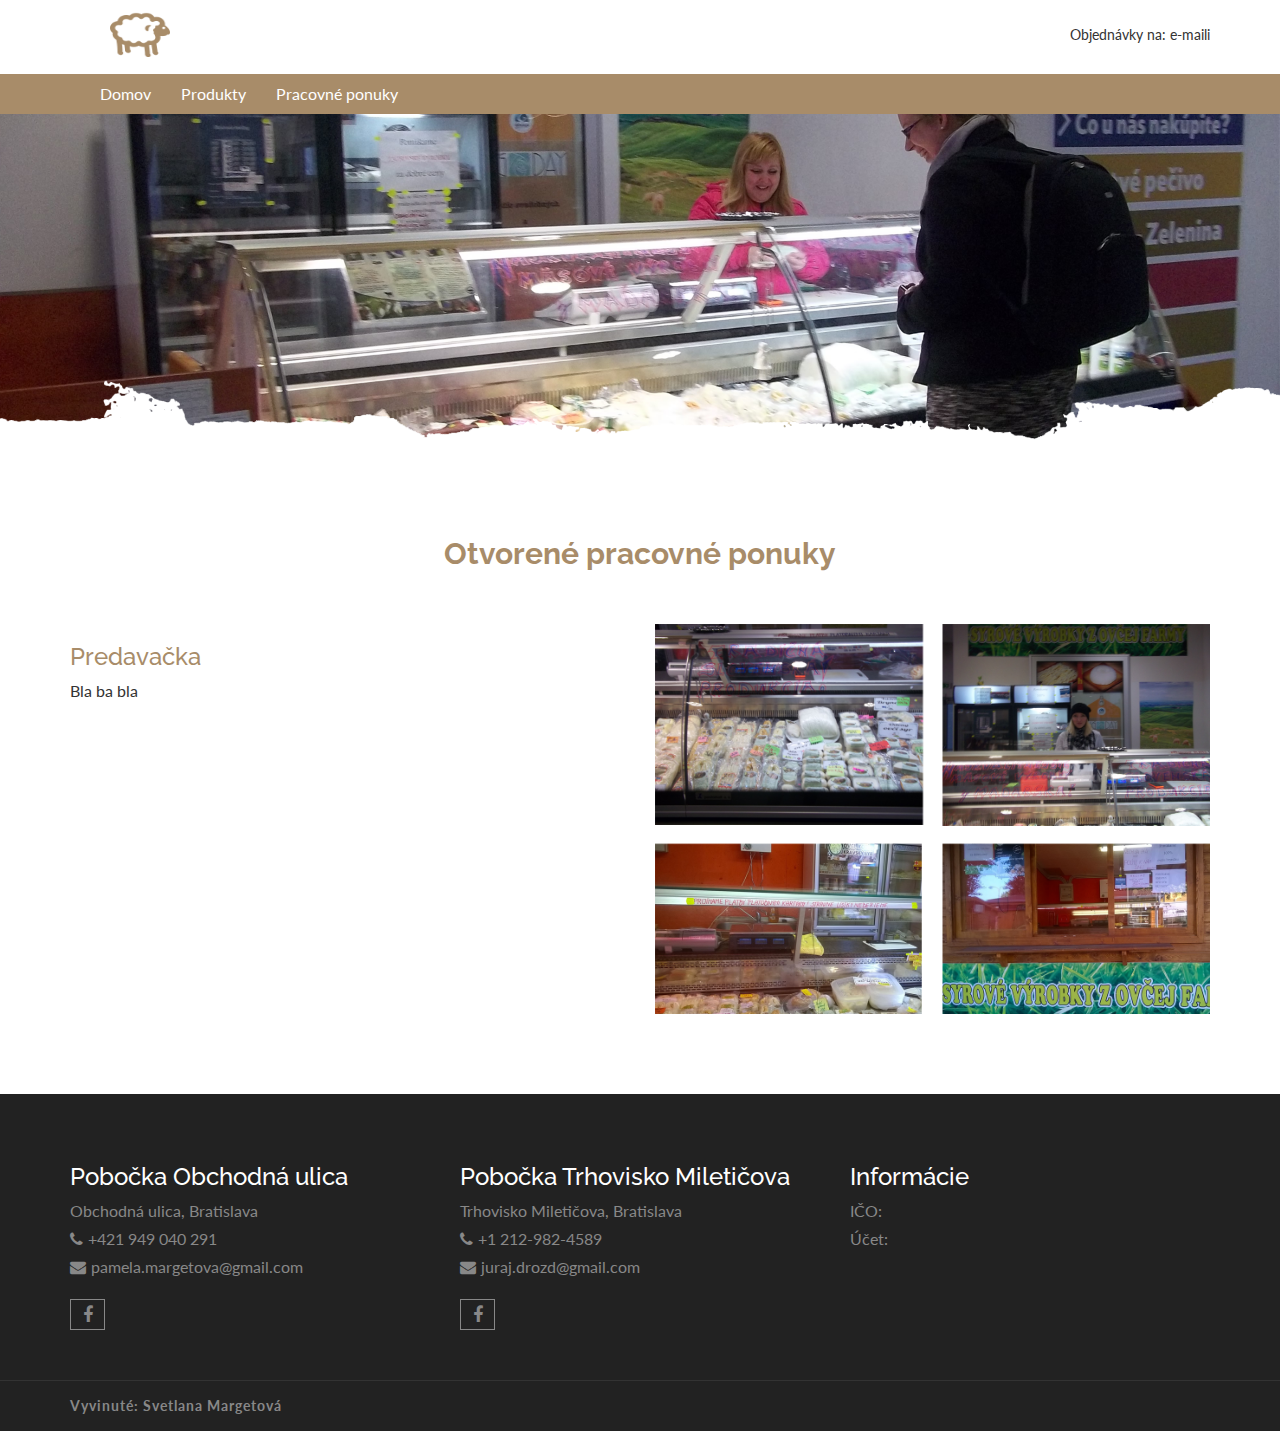
==== job.html @ f9ed83ae "eshop updates" ====
<!DOCTYPE html>
<html lang="sk">
<head>
  <meta charset="utf-8">
  <meta http-equiv="X-UA-Compatible" content="IE=edge">
  <meta name="viewport" content="width=device-width, initial-scale=1">

  <title>Královské syry</title>

  <link href="css/font-awesome.css" rel="stylesheet">
  <link href="css/bootstrap.css" rel="stylesheet">
  <link id="switcher" href="css/theme-color/default-theme.css" rel="stylesheet">
  <link href="css/style.css" rel="stylesheet">

  <link href='https://fonts.googleapis.com/css?family=Lato' rel='stylesheet' type='text/css'>
  <link href='https://fonts.googleapis.com/css?family=Raleway' rel='stylesheet' type='text/css'>

  <!-- HTML5 shim and Respond.js for IE8 support of HTML5 elements and media queries -->
  <!-- WARNING: Respond.js doesn't work if you view the page via file:// -->
  <!--[if lt IE 9]>
    <script src="https://oss.maxcdn.com/html5shiv/3.7.2/html5shiv.min.js"></script>
    <script src="https://oss.maxcdn.com/respond/1.4.2/respond.min.js"></script>
  <![endif]-->
</head>

<body>

  <header id="aa-header">
    <div class="aa-header-bottom">
      <div class="container">
        <div class="row">
          <div class="col-md-12">
            <div class="aa-header-bottom-area">
              <div class="aa-logo">
                <a href="index.html">
                  <img src="img/logo.png" />
                </a>
              </div>

              <div class="pull-right email-right">Objednávky na:
                <a href="mailto:pamela.margetova@gmail.com">e-maili</a>
              </div>
            </div>
          </div>
        </div>
      </div>
    </div>
  </header>

  <section id="menu">
    <div class="container">
      <div class="menu-area">
        <div class="navbar navbar-default" role="navigation">
          <div class="navbar-header">
            <button type="button" class="navbar-toggle" data-toggle="collapse" data-target=".navbar-collapse">
              <span class="sr-only">Toggle navigation</span>
              <span class="icon-bar"></span>
              <span class="icon-bar"></span>
              <span class="icon-bar"></span>
            </button>
          </div>
          <div class="navbar-collapse collapse">
            <ul class="nav navbar-nav">
              <li><a href="index.html">Domov</a></li>
              <li><a href="index.html#aa-product">Produkty</a></li>
              <li><a href="job.html">Pracovné ponuky</a></li>
            </ul>
          </div><!--/.nav-collapse -->
        </div>
      </div>
    </div>
  </section>
  <!-- / menu -->

  <section class="banner-job">
  </section>

  <section class="job">
    <div class="container">
    <div class="row">
      <h2 class="col-md-12 text-center">Otvorené pracovné ponuky</h2>
      <div class="col-md-6 job-d">
        <h3>Predavačka</h3>
        <p>Bla ba bla</p>
      </div>
      <div class="col-md-6">
        <img src="img/job-img.png" class="img-responsive" />
      </div>
    </div>
  </div>
  </section>
  <!-- footer -->
  <footer id="aa-footer">
    <!-- footer bottom -->
    <div class="aa-footer-top">
     <div class="container">
        <div class="row">
        <div class="col-md-12">
          <div class="aa-footer-top-area">
            <div class="row">
              <div class="col-md-4 col-sm-6">
                <div class="aa-footer-widget">
                  <div class="aa-footer-widget">
                    <h3>Pobočka Obchodná ulica</h3>
                    <address>
                      <p>Obchodná ulica, Bratislava</p>
                      <p><span class="fa fa-phone"></span>+421 949 040 291</p>
                      <p><span class="fa fa-envelope"></span><a href="mailto:pamela.margetova@gmail.com">pamela.margetova@gmail.com</a></p>
                    </address>
                    <div class="aa-footer-social">
                      <a href="https://www.facebook.com/syrovevyrobkypami/?fref=ts"target="_blank"><span class="fa fa-facebook"></span></a>
                    </div>
                  </div>
                </div>
              </div>

              <div class="col-md-4 col-sm-6">
                <div class="aa-footer-widget">
                  <div class="aa-footer-widget">
                    <h3>Pobočka Trhovisko Miletičova</h3>
                    <address>
                      <p>Trhovisko Miletičova, Bratislava</p>
                      <p><span class="fa fa-phone"></span>+1 212-982-4589</p>
                      <p><span class="fa fa-envelope"></span><a href="mailto:juraj.drozd@gmail.com">juraj.drozd@gmail.com</a></p>
                    </address>
                    <div class="aa-footer-social">
                      <a href="https://www.facebook.com/syrovevyrobkypami/?fref=ts"target="_blank"><span class="fa fa-facebook"></span></a>
                    </div>
                  </div>
                </div>
              </div>

              <div class="col-md-4 col-sm-6">
                <div class="aa-footer-widget">
                  <div class="aa-footer-widget">
                    <h3>Informácie</h3>
                    <address>
                      <p>IČO: </p>
                      <p>Účet: </p>
                    </address>
                  </div>
                </div>
              </div>
            </div>
          </div>
        </div>
      </div>
     </div>
    </div>
    <!-- footer-bottom -->
    <div class="aa-footer-bottom">
      <div class="container">
        <div class="row">
        <div class="col-md-12">
          <div class="aa-footer-bottom-area">
            <p>Vyvinuté: <a href="http://margetova.eu/" target="_blank">Svetlana Margetová</a></p>
          </div>
        </div>
      </div>
      </div>
    </div>
  </footer>
  <!-- / footer -->


  <!-- jQuery library -->
  <script src="https://ajax.googleapis.com/ajax/libs/jquery/1.11.3/jquery.min.js"></script>
  <!-- Include all compiled plugins (below), or include individual files as needed -->
  <script src="js/bootstrap.js"></script>
  <!-- SmartMenus jQuery plugin -->
  <script type="text/javascript" src="js/jquery.smartmenus.js"></script>
  <!-- SmartMenus jQuery Bootstrap Addon -->
  <script type="text/javascript" src="js/jquery.smartmenus.bootstrap.js"></script>
  <!-- Product view slider -->
  <script type="text/javascript" src="js/jquery.simpleGallery.js"></script>
  <script type="text/javascript" src="js/jquery.simpleLens.js"></script>
  <!-- slick slider -->
  <script type="text/javascript" src="js/slick.js"></script>

  <!-- Custom js -->
  <script src="js/custom.js"></script>

  </body>
  </html>
---- css/theme-color/default-theme.css ----
/*=======================================
Template Design By MarkUps.
Author URI : http://www.markups.io/
========================================*/


h2 {
  color: #ff6666;
}
.aa-primary-btn:hover, .aa-primary-btn:focus {
  color: #ff6666;
  border-color: #ff6666;
}
.aa-secondary-btn {
  color: #ff6666;
}
.aa-secondary-btn:hover, .aa-secondary-btn:focus {
  background-color: #ff6666;
}
.aa-browse-btn {
  background-color: #ff6666;
  border: 1px solid #ff6666;
}
.aa-browse-btn:hover, .aa-browse-btn:focus {
  color: #ff6666;
}
.aa-add-to-cart-btn:hover, .aa-add-to-cart-btn:focus {
  color: #ff6666;
  border-color: #ff6666;
}
.aa-filter-btn {
  background-color: #ff6666;
  border: 1px solid #ff6666;
}
.aa-cart-view-btn {
  background-color: #ff6666;
}
#aa-header .aa-header-bottom .aa-header-bottom-area .aa-logo a > span {
  color: #ff6666;
}
#aa-header .aa-header-bottom .aa-header-bottom-area .aa-logo a strong {
  color: #ff6666;
}
#aa-header .aa-header-bottom .aa-header-bottom-area .aa-search-box button {
  background-color: #ff6666;
}
#aa-header .aa-header-bottom .aa-cartbox .aa-cart-link {
  color: #ff6666;
}
#aa-header .aa-header-bottom .aa-cartbox .aa-cart-link .aa-cart-notify {
  border: 1px solid #ff6666;
  color: #ff6666;
}
#aa-header .aa-header-bottom .aa-cartbox .aa-cart-link .aa-cart-notify:after {
  border-top-color: #ff6666;
}
#aa-header .aa-header-bottom .aa-cartbox .aa-cartbox-summary ul li .aa-remove-product:hover, #aa-header .aa-header-bottom .aa-cartbox .aa-cartbox-summary ul li .aa-remove-product:focus {
  border-color: #ff6666;
}
#menu {
  background-color: #a88c69;
}
#menu .menu-area .navbar-default .navbar-nav .open a {
  color: #ff6666;
}
#menu .menu-area .navbar-default .navbar-nav .dropdown-menu li a {
  color: #ff6666;
}
#menu .menu-area .navbar-default .navbar-nav .dropdown-menu li a:hover, #menu .menu-area .navbar-default .navbar-nav .dropdown-menu li a:focus {
  background-color: #ff6666;
}
.scrollToTop {
  background-color: #ff6666;
  border: 1px solid #ff6666;
}
.scrollToTop:hover,
.scrollToTop:focus {
  color: #ff6666;
}
#wpf-loader-two .wpf-loader-two-inner:before {
  background: #ff6666;
}
#wpf-loader-two .wpf-loader-two-inner:after {
  background: #ff6666;
}
#wpf-loader-two {
  background-color: #ff6666;
}
#aa-slider .aa-slider-area .seq-title span {
  color: #ff6666;
}
#aa-slider .aa-slider-area .seq .seq-next:hover, #aa-slider .aa-slider-area .seq .seq-next:focus {
  background-color: #ff6666;
}
#aa-slider .aa-slider-area .seq .seq-prev:hover, #aa-slider .aa-slider-area .seq .seq-prev:focus {
  background-color: #ff6666;
}
#aa-promo .aa-promo-area .aa-promo-banner .aa-prom-content span {
  color: #ff6666;
}
#aa-promo .aa-promo-area .aa-promo-banner .aa-prom-content h4 a:hover {
  color: #ff6666 !important;
}
.aa-products-tab li a:hover, .aa-products-tab li a:focus {
  border-bottom: 1px solid #a88c69;
}
.aa-products-tab li.active a {
  border-bottom: 1px solid #a88c69 !important;
}
.aa-products-tab li.active a:hover, .aa-products-tab li.active a:focus {
  border-bottom: 1px solid #ff6666;
}
.aa-product-catg li figure .aa-add-card-btn:hover {
  color: #ff6666;
}
.aa-product-catg li .aa-product-title a:hover, .aa-product-catg li .aa-product-title a:focus {
  color: #ff6666;
}
.aa-product-catg li .aa-product-price {
  color: #a88c69;
}
.aa-product-catg li .aa-product-hvr-content a:hover, .aa-product-catg li .aa-product-hvr-content a:focus {
  color: #ff6666;
}
#quick-view-modal .modal-content button.close:hover {
  color: #ff6666;
}
#quick-view-modal .modal-content .aa-product-view-content .aa-price-block .aa-product-avilability span {
  color: #ff6666;
}
#quick-view-modal .modal-content .aa-product-view-content .aa-prod-view-size a:hover, #quick-view-modal .modal-content .aa-product-view-content .aa-prod-view-size a:focus {
  border-color: #ff6666;
  color: #ff6666;
}
#quick-view-modal .modal-content .aa-product-view-content .aa-prod-quantity .aa-prod-category a {
  color: #ff6666;
}
.slick-prev,
.slick-next {
  background-color: #ff6666;
}
#aa-support .aa-support-area .aa-support-single span {
  color: #ff6666;
}
#aa-testimonial .aa-testimonial-area .aa-testimonial-slider li.slick-active {
  background-color: #ff6666;
}
.aa-latest-blog-single .aa-blog-img:hover .aa-blog-img-caption {
  background-color: #ff6666;
}
.aa-latest-blog-single .aa-blog-info .aa-blog-title a:hover {
  color: #ff6666;
}
.aa-latest-blog-single .aa-blog-info .aa-read-mor-btn {
  color: #ff6666;
}
.aa-latest-blog-single .aa-blog-info .aa-read-mor-btn:hover span, .aa-latest-blog-single .aa-blog-info .aa-read-mor-btn:focus span {
  color: #ff6666;
}
#aa-subscribe .aa-subscribe-area .aa-subscribe-form input[type="submit"] {
  background: #ff6666 none repeat scroll 0 0;
  border: 1px solid #ff6666;
}
#aa-footer .aa-footer-bottom .aa-footer-bottom-area > p a:hover, #aa-footer .aa-footer-bottom .aa-footer-bottom-area > p a:focus {
  color: #ff6666;
}
#aa-catg-head-banner .aa-catg-head-banner-area .aa-catg-head-banner-content .breadcrumb .active {
  color: #ff6666;
}
#aa-product-category .aa-sidebar .aa-sidebar-widget h3 {
  color: #ff6666;
  border-bottom: 1px solid #ff6666;
}
#aa-product-category .aa-sidebar .aa-sidebar-widget .aa-catg-nav li a:hover, #aa-product-category .aa-sidebar .aa-sidebar-widget .aa-catg-nav li a:focus {
  color: #ff6666;
}
#aa-product-category .aa-sidebar .aa-sidebar-widget .tag-cloud a:hover, #aa-product-category .aa-sidebar .aa-sidebar-widget .tag-cloud a:focus {
  background-color: #ff6666;
}
#aa-product-category .aa-sidebar .aa-sidebar-widget .aa-recently-views ul li .aa-cartbox-info h4 a:hover, #aa-product-category .aa-sidebar .aa-sidebar-widget .aa-recently-views ul li .aa-cartbox-info h4 a:focus {
  color: #ff6666;
}
#aa-product-category .aa-product-catg-content .aa-product-catg-head .aa-product-catg-head-right a:hover, #aa-product-category .aa-product-catg-content .aa-product-catg-head .aa-product-catg-head-right a:focus {
  color: #ff6666;
}
#aa-product-category .aa-product-catg-content .aa-product-catg-pagination .pagination li a:hover,
#aa-product-category .aa-product-catg-content .aa-product-catg-pagination .pagination li span:hover {
  color: #ff6666;
}
#aa-product-category .aa-product-catg-content .aa-product-catg-pagination .pagination li a:focus,
#aa-product-category .aa-product-catg-content .aa-product-catg-pagination .pagination li span:focus {
  background-color: #ff6666;
}
#aa-product-details .aa-product-details-area .aa-product-details-content .aa-product-view-content .aa-prod-quantity .aa-prod-category a {
  color: #ff6666;
}
#aa-product-details .aa-product-details-area .aa-product-details-bottom .nav-tabs li a:hover, #aa-product-details .aa-product-details-area .aa-product-details-bottom .nav-tabs li a:focus {
  color: #ff6666;
}
#aa-product-details .aa-product-details-area .aa-product-details-bottom .aa-review-form .aa-review-submit {
  background-color: #ff6666;
  border-color: #ff6666;
}
#aa-product-details .aa-product-details-area .aa-product-details-bottom .aa-review-form .form-control:focus {
  border-color: #ff6666;
}
#cart-view .cart-view-area .cart-view-table .table tbody tr td .aa-cart-title {
  color: #ff6666;
}
#cart-view .cart-view-area .cart-view-table .table tbody tr td .aa-cart-title:hover {
  color: #ff6666;
}
#checkout .checkout-area .checkout-left .panel-group .panel-default .panel-heading .panel-title a {
  color: #ff6666;
}
#checkout .checkout-area .checkout-right h4 {
  color: #ff6666;
}
#login-modal .modal-dialog .aa-register-now a {
  color: #ff6666;
}
#aa-blog-archive .aa-blog-archive-area .aa-blog-content .aa-blog-content-single h4 a:hover, #aa-blog-archive .aa-blog-archive-area .aa-blog-content .aa-blog-content-single h4 a:focus {
  color: #ff6666;
}
#aa-blog-archive .aa-blog-archive-area .aa-blog-content .aa-blog-content-single .aa-article-bottom .aa-post-author a {
  border-bottom: 1px solid #ff6666;
  color: #ff6666;
}
#aa-blog-archive .aa-blog-archive-area .aa-blog-sidebar .aa-sidebar-widget h3 {
  color: #ff6666;
  border-bottom: 1px solid #ff6666;
}
#aa-blog-archive .aa-blog-archive-area .aa-blog-sidebar .aa-sidebar-widget .aa-catg-nav li a:hover, #aa-blog-archive .aa-blog-archive-area .aa-blog-sidebar .aa-sidebar-widget .aa-catg-nav li a:focus {
  color: #ff6666;
}
#aa-blog-archive .aa-blog-archive-area .aa-blog-sidebar .aa-sidebar-widget .tag-cloud a:hover, #aa-blog-archive .aa-blog-archive-area .aa-blog-sidebar .aa-sidebar-widget .tag-cloud a:focus {
  background-color: #ff6666;
}
#aa-blog-archive .aa-blog-archive-area .aa-blog-sidebar .aa-sidebar-widget .aa-sidebar-price-range .noUi-connect {
  background: #ff6666;
}
#aa-blog-archive .aa-blog-archive-area .aa-blog-sidebar .aa-sidebar-widget .aa-recently-views ul li .aa-cartbox-info h4 a:hover, #aa-blog-archive .aa-blog-archive-area .aa-blog-sidebar .aa-sidebar-widget .aa-recently-views ul li .aa-cartbox-info h4 a:focus {
  color: #ff6666;
}
#aa-blog-archive .aa-blog-archive-area .aa-blog-archive-pagination .pagination li a:hover,
#aa-blog-archive .aa-blog-archive-area .aa-blog-archive-pagination .pagination li span:hover {
  color: #ff6666;
}
#aa-blog-archive .aa-blog-archive-area .aa-blog-archive-pagination .pagination li a:focus,
#aa-blog-archive .aa-blog-archive-area .aa-blog-archive-pagination .pagination li span:focus {
  background-color: #ff6666;
}
#aa-blog-archive .aa-blog-archive-area .aa-blog-archive-pagination .pagination .active a {
  background-color: #ff6666;
}
.aa-blog-details h2 a:hover, .aa-blog-details h2 a:focus {
  color: #ff6666;
}
.aa-blog-details .aa-blog-content-single .blog-single-tag a:hover, .aa-blog-details .aa-blog-content-single .blog-single-tag a:focus {
  color: #ff6666;
}
.aa-blog-details .aa-blog-content-single .blog-single-social a:hover, .aa-blog-details .aa-blog-content-single .blog-single-social a:focus {
  color: #ff6666;
}
.aa-blog-details .aa-blog-navigation .aa-blog-prev {
  background-color: #ff6666;
  border: 1px solid #ff6666;
}
.aa-blog-details .aa-blog-navigation .aa-blog-next {
  background-color: #ff6666;
  border: 1px solid #ff6666;
}
.aa-blog-details .aa-blog-comment-threat .comments .commentlist li .reply-btn {
  background-color: #ff6666;
}
.aa-blog-details .aa-blog-comment-threat .comments .commentlist li .author-tag {
  background-color: #ff6666;
}
.aa-blog-details #respond input[type="text"]:focus,
.aa-blog-details #respond input[type="email"]:focus,
.aa-blog-details #respond input[type="url"]:focus {
  border-color: #ff6666;
}
.aa-blog-details #respond textarea:focus {
  border-color: #ff6666;
}
.aa-blog-details #respond .form-submit input:hover {
  color: #ff6666 !important;
}
#aa-contact .aa-contact-area .aa-contact-address .aa-contact-address-left .comments-form .form-control:focus {
  border-color: #ff6666;
}
#aa-contact .aa-contact-area .aa-contact-address .aa-contact-address-left .comments-form button {
  border: 1px solid #ff6666;
}
#aa-error .aa-error-area {
  border: 5px solid #ff6666;
}
#aa-error .aa-error-area h2 {
  border-bottom: 3px solid #ff6666;
}
#aa-error .aa-error-area a:hover, #aa-error .aa-error-area a:focus {
  color: #ff6666;
  border-color: #ff6666;
}
#aa-footer .aa-footer-bottom .aa-footer-bottom-area > p a:hover, #aa-footer .aa-footer-bottom .aa-footer-bottom-area > p a:focus {
  color: #ff6666;
}
.navbar-default .navbar-toggle:hover,
.navbar-default .navbar-toggle:focus {
  background-color: #ff6666;
}




/*=======================================
Template Design By MarkUps.
Author URI : http://www.markups.io/
========================================*/
---- css/style.css ----
/*
  Template Name: Daily Shop
  Author : MarkUps
  Author URI: http://www.markups.io/
  Version: 1.1
  Tags: light, white, ecommerce, online store, multi page, custom-colors, Bootstrap,responsive, html5, css3, Sass, template, web template

*/

/* Table of Content
==================================================
#BASIC TYPOGRAPHY
#HEADER SECTION
#NAVBAR SECTION
#SLIDER SECTION
#PROMO SECTION
#PRODUCT SECTION
#BANNER SECTION
#POPULAR SECTION
#SUPPORT SECTION
#TESTIMONIAL SECTION
#LATEST BLOG SECTION
#CLIENT BRAND SECTION
#PRODUCT PAGE
#PRODUCT DETAILS PAGE
#CART VIEW PAGE
#CHECKOUT PAGE
#MY ACCOUNT  PAGE
#BLOG ARCHIVE  PAGE
#BLOG DETAILS  PAGE
#CONTACT  PAGE
#ERROR  PAGE
#FOOTER SECTION
#RESPONSIVE DESIGN

*/

/* BASE - Base tyles, Variables, Mixins, etc. */
body {
  background-color: #ffffff;
  font-family: "Lato", sans-serif;
  color: #333333;
  font-size: 16px;
  overflow-x: hidden;
}

.no-padding {
  padding: 0;
}

/* MODULES - Individual site components */
ul {
  padding: 0;
  margin: 0;
  list-style: none;
}

a {
  text-decoration: none;
  color: #333333;
}

a:hover,
a:focus {
  outline: none;
  text-decoration: none;
}

h1, h2, h3, h4, h5, h6 {
  font-family: "Raleway", sans-serif;
}

h2 {
  font-size: 30px;
  font-weight: 700;
  line-height: 40px;
  margin: 0;
  padding-bottom: 10px;
}

img {
  border: none;
}

.aa-primary-btn {
  font-size: 16px;
  padding: 10px 30px;
  border: 1px solid #e9e9e9;
  margin-top: 10px;
  display: inline-block;
  -webkit-transition: 0.5s;
  -moz-transition: 0.5s;
  -ms-transition: 0.5s;
  -o-transition: 0.5s;
  transition: 0.5s;
}
.aa-primary-btn:hover, .aa-primary-btn:focus {
  text-decoration: none;
}
.aa-primary-btn span {
  margin-right: 5px;
}

.aa-secondary-btn {
  background-color: #fff;
  font-size: 16px;
  padding: 10px 22px;
  margin-top: 10px;
  display: inline-block;
  -webkit-border-radius: 4px;
  -moz-border-radius: 4px;
  -ms--border-radius: 4px;
  border-radius: 4px;
  -webkit-transition: 0.5s;
  -moz-transition: 0.5s;
  -ms-transition: 0.5s;
  -o-transition: 0.5s;
  transition: 0.5s;
}
.aa-secondary-btn:hover, .aa-secondary-btn:focus {
  text-decoration: none;
  color: #fff;
}

.aa-browse-btn {
  display: inline-block;
  font-size: 16px;
  padding: 12px 18px;
  color: #fff;
  -webkit-transition: all 0.5s;
  -moz-transition: all 0.5s;
  -ms-transition: all 0.5s;
  -o-transition: all 0.5s;
  transition: all 0.5s;
}
.aa-browse-btn span {
  margin-left: 5px;
}
.aa-browse-btn:hover, .aa-browse-btn:focus {
  background-color: #fff;
}

.aa-add-to-cart-btn {
  border: 1px solid #ccc;
  color: #555;
  display: inline-block;
  font-size: 14px;
  font-weight: bold;
  letter-spacing: 0.5px;
  margin-top: 5px;
  padding: 10px 15px;
  text-transform: uppercase;
  transition: all 0.5s ease 0s;
}
.aa-add-to-cart-btn span {
  margin-right: 5px;
}

.aa-filter-btn {
  color: #fff;
  font-size: 15px;
  height: 30px;
  width: 80px;
}

.aa-cart-view-btn {
  float: right;
  border: none;
  color: #fff;
  font-size: 16px;
  font-weight: 700;
  letter-spacing: 2px;
  padding: 15px 30px;
  text-align: center;
  text-decoration: none;
  text-transform: uppercase;
  -webkit-transition: all 0.5s;
  -moz-transition: all 0.5s;
  -ms-transition: all 0.5s;
  -o-transition: all 0.5s;
  transition: all 0.5s;
}
.aa-cart-view-btn:hover {
  background-color: #000;
  color: #fff;
}

/* LAYOUTS - Page layout styles */
/*==================
 HEADER SECTION
====================*/
/*---- Cartbox transition ----*/
@-webkit-keyframes cartbox-transition {
  33.33% {
    top: -13px;
  }

  66.66% {
    top: -17px;
  }

  100% {
    top: -15px;
  }
}

@keyframes cartbox-transition {
  33.33% {
    top: -13px;
  }

  66.66% {
    top: -17px;
  }

  100% {
    top: -15px;
  }
}

#aa-header {
  display: inline;
  float: left;
  width: 100%;
}
#aa-header .aa-header-top {
  border-bottom: 1px solid #E8E8E8;
  display: inline;
  float: left;
  width: 100%;
}
#aa-header .aa-header-top .aa-header-top-area {
  display: inline;
  float: left;
  width: 100%;
}
#aa-header .aa-header-top .aa-header-top-left {
  float: left;
}
#aa-header .aa-header-top .aa-header-top-left .aa-language {
  border-right: 1px solid #ccc;
  float: left;
}
#aa-header .aa-header-top .aa-header-top-left .aa-language .btn {
  font-size: 12px;
}
#aa-header .aa-header-top .aa-header-top-left .aa-language .btn img {
  display: inline;
  height: 10px;
  margin-right: 5px;
  margin-top: -2px;
  width: 12px;
}
#aa-header .aa-header-top .aa-header-top-left .aa-language .dropdown-menu {
  border-radius: 0;
  min-width: 110px;
}
#aa-header .aa-header-top .aa-header-top-left .aa-language .dropdown-menu a {
  font-size: 12px;
}
#aa-header .aa-header-top .aa-header-top-left .aa-language .dropdown-menu a img {
  height: 10px;
  margin-right: 5px;
  margin-top: -2px;
  width: 12px;
}
#aa-header .aa-header-top .aa-header-top-left .aa-language .dropdown-menu:after, #aa-header .aa-header-top .aa-header-top-left .aa-language .dropdown-menu:before {
  bottom: 100%;
  left: 50%;
  border: solid transparent;
  content: " ";
  height: 0;
  width: 0;
  position: absolute;
  pointer-events: none;
}
#aa-header .aa-header-top .aa-header-top-left .aa-language .dropdown-menu:after {
  border-color: rgba(255, 255, 255, 0);
  border-bottom-color: #fff;
  border-width: 6px;
  margin-left: 0px;
}
#aa-header .aa-header-top .aa-header-top-left .aa-language .dropdown-menu:before {
  border-color: rgba(221, 221, 221, 0);
  border-bottom-color: #ddd;
  border-width: 8px;
  margin-left: -2px;
}
#aa-header .aa-header-top .aa-header-top-left .aa-currency {
  border-right: 1px solid #ccc;
  float: left;
}
#aa-header .aa-header-top .aa-header-top-left .aa-currency .btn {
  font-size: 12px;
}
#aa-header .aa-header-top .aa-header-top-left .aa-currency .btn i {
  display: inline;
  font-size: 12px;
  margin-right: 3px;
}
#aa-header .aa-header-top .aa-header-top-left .aa-currency .dropdown-menu {
  border-radius: 0;
  min-width: 110px;
}
#aa-header .aa-header-top .aa-header-top-left .aa-currency .dropdown-menu a {
  font-size: 12px;
}
#aa-header .aa-header-top .aa-header-top-left .aa-currency .dropdown-menu a i {
  display: inline;
  font-size: 12px;
  margin-right: 3px;
}
#aa-header .aa-header-top .aa-header-top-left .aa-currency .dropdown-menu:after, #aa-header .aa-header-top .aa-header-top-left .aa-currency .dropdown-menu:before {
  bottom: 100%;
  left: 43%;
  border: solid transparent;
  content: " ";
  height: 0;
  width: 0;
  position: absolute;
  pointer-events: none;
}
#aa-header .aa-header-top .aa-header-top-left .aa-currency .dropdown-menu:after {
  border-color: rgba(255, 255, 255, 0);
  border-bottom-color: #fff;
  border-width: 6px;
  margin-left: 0px;
}
#aa-header .aa-header-top .aa-header-top-left .aa-currency .dropdown-menu:before {
  border-color: rgba(221, 221, 221, 0);
  border-bottom-color: #ddd;
  border-width: 8px;
  margin-left: -2px;
}
#aa-header .aa-header-top .aa-header-top-left .cellphone {
  border-right: 1px solid #ddd;
  float: left;
}
#aa-header .aa-header-top .aa-header-top-left .cellphone p {
  font-size: 14px;
  margin-bottom: 0;
  padding: 5px 10px;
}
#aa-header .aa-header-top .aa-header-top-left .cellphone p span {
  margin-right: 5px;
}
#aa-header .aa-header-top .aa-header-top-right {
  float: right;
}
#aa-header .aa-header-top .aa-header-top-right .aa-head-top-nav-right {
  display: inline-block;
  text-align: right;
}
#aa-header .aa-header-top .aa-header-top-right .aa-head-top-nav-right li {
  display: inline-block;
  text-align: right;
}
#aa-header .aa-header-top .aa-header-top-right .aa-head-top-nav-right li a {
  display: inline-block;
  color: #333333;
  border-right: 1px solid #ddd;
  font-size: 14px;
  padding: 5px 8px;
}
#aa-header .aa-header-bottom {
  float: left;
  display: inline;
  width: 100%;
  padding: 20px 0;
}
#aa-header .aa-header-bottom .aa-header-bottom-area {
  float: left;
  display: inline;
  width: 100%;
}
#aa-header .aa-header-bottom .aa-header-bottom-area .aa-logo {
  float: left;
  margin-top: 4px;
}
#aa-header .aa-header-bottom .aa-header-bottom-area .aa-logo a {
  font-family: "Raleway", sans-serif;
  font-size: 28px;
}
#aa-header .aa-header-bottom .aa-header-bottom-area .aa-logo a:hover {
  color: #333;
}
#aa-header .aa-header-bottom .aa-header-bottom-area .aa-logo a > span {
  display: inline-block;
  float: left;
  font-size: 50px;
}
#aa-header .aa-header-bottom .aa-header-bottom-area .aa-logo a p {
  display: inline-block;
  float: left;
  font-weight: bold;
  margin-bottom: 0;
  margin-left: 5px;
  margin-top: -5px;
}
#aa-header .aa-header-bottom .aa-header-bottom-area .aa-logo a p span {
  display: block;
  font-size: 12px;
  font-weight: normal;
  letter-spacing: 1.5px;
  text-transform: uppercase;
}

#aa-header .aa-header-bottom .aa-header-bottom-area .aa-search-box {
  float: right;
  margin-right: 5%;
  margin-top: 13px;
  position: relative;
  width: 500px;
}
#aa-header .aa-header-bottom .aa-header-bottom-area .aa-search-box input[type="text"] {
  border: 1px solid #ddd;
  color: #555;
  font-size: 14px;
  font-family: "Raleway", sans-serif;
  height: 40px;
  padding: 10px 55px 10px 10px;
  width: 100%;
}
#aa-header .aa-header-bottom .aa-header-bottom-area .aa-search-box button {
  border: medium none;
  color: #fff;
  height: 100%;
  position: absolute;
  right: 0;
  top: 0;
  width: 50px;
  -webkit-transition: all 0.5s;
  -moz-transition: all 0.5s;
  -ms-transition: all 0.5s;
  -o-transition: all 0.5s;
  transition: all 0.5s;
}
#aa-header .aa-header-bottom .aa-header-bottom-area .aa-search-box button:hover {
  opacity: 0.8;
}
#aa-header .aa-header-bottom .aa-cartbox {
  float: right;
  text-align: center;
  position: relative;
  padding-bottom: 10px;
}
#aa-header .aa-header-bottom .aa-cartbox .aa-cart-link {
  font-size: 22px;
  position: relative;
  width: 120px;
  height: auto;
  display: block;
}
#aa-header .aa-header-bottom .aa-cartbox .aa-cart-link .fa-shopping-basket {
  z-index: 99;
  position: relative;
}
#aa-header .aa-header-bottom .aa-cartbox .aa-cart-link .aa-cart-title {
  color: #555;
  display: block;
  font-size: 14px;
}
#aa-header .aa-header-bottom .aa-cartbox .aa-cart-link .aa-cart-notify {
  background-color: #fff;
  border-radius: 50%;
  font-size: 12px;
  font-weight: bold;
  padding: 2px 9px;
  position: absolute;
  right: 39%;
  top: -15px;
  z-index: 10;
  -webkit-animation-name: cartbox-transition;
  -webkit-animation-duration: 2s;
  -webkit-animation-timing-function: linear;
  -webkit-animation-iteration-count: infinite;
  animation-name: cartbox-transition;
  animation-duration: 2s;
  animation-timing-function: linear;
  animation-iteration-count: infinite;
}
#aa-header .aa-header-bottom .aa-cartbox .aa-cart-link .aa-cart-notify:after, #aa-header .aa-header-bottom .aa-cartbox .aa-cart-link .aa-cart-notify:before {
  top: 100%;
  left: 50%;
  border: solid transparent;
  content: " ";
  height: 0;
  width: 0;
  position: absolute;
  pointer-events: none;
}
#aa-header .aa-header-bottom .aa-cartbox .aa-cart-link .aa-cart-notify:after {
  border-color: rgba(255, 102, 102, 0);
  border-width: 5px;
  margin-left: -5px;
}
#aa-header .aa-header-bottom .aa-cartbox .aa-cart-link .aa-cart-notify:before {
  border-color: rgba(0, 0, 0, 0);
  border-width: 6px;
  margin-left: -6px;
}
#aa-header .aa-header-bottom .aa-cartbox .aa-cartbox-summary {
  background-color: #fff;
  border: 1px solid #E9E9E9;
  display: none;
  padding: 20px;
  position: absolute;
  right: 0;
  top: 100%;
  width: 300px;
  z-index: 9999;
}
#aa-header .aa-header-bottom .aa-cartbox .aa-cartbox-summary:after, #aa-header .aa-header-bottom .aa-cartbox .aa-cartbox-summary:before {
  bottom: 100%;
  left: 81%;
  border: solid transparent;
  content: " ";
  height: 0;
  width: 0;
  position: absolute;
  pointer-events: none;
}
#aa-header .aa-header-bottom .aa-cartbox .aa-cartbox-summary:after {
  border-color: rgba(255, 255, 255, 0);
  border-bottom-color: #fff;
  border-width: 10px;
  margin-left: -10px;
}
#aa-header .aa-header-bottom .aa-cartbox .aa-cartbox-summary:before {
  border-color: rgba(233, 233, 233, 0);
  border-bottom-color: #e9e9e9;
  border-width: 11px;
  margin-left: -11px;
}
#aa-header .aa-header-bottom .aa-cartbox .aa-cartbox-summary ul li {
  border-bottom: 1px solid #e2e2e2;
  display: block;
  float: left;
  margin-bottom: 15px;
  padding-bottom: 15px;
  width: 100%;
  position: relative;
}
#aa-header .aa-header-bottom .aa-cartbox .aa-cartbox-summary ul li:last-child {
  border: none;
  margin-bottom: 0px;
}
#aa-header .aa-header-bottom .aa-cartbox .aa-cartbox-summary ul li .aa-cartbox-img {
  display: block;
  float: left;
  height: 95px;
  width: 80px;
}
#aa-header .aa-header-bottom .aa-cartbox .aa-cartbox-summary ul li .aa-cartbox-img img {
  width: 100%;
  height: 100%;
}
#aa-header .aa-header-bottom .aa-cartbox .aa-cartbox-summary ul li .aa-cartbox-info {
  display: block;
  float: left;
  margin-left: 10px;
  width: 55%;
}
#aa-header .aa-header-bottom .aa-cartbox .aa-cartbox-summary ul li .aa-cartbox-info h4 {
  font-size: 14px;
  color: #333333;
  margin-bottom: 20px;
  margin-top: 0;
}
#aa-header .aa-header-bottom .aa-cartbox .aa-cartbox-summary ul li .aa-cartbox-info h4 a {
  color: #333333;
  letter-spacing: 0.5px;
}
#aa-header .aa-header-bottom .aa-cartbox .aa-cartbox-summary ul li .aa-cartbox-info p {
  font-size: 16px;
}
#aa-header .aa-header-bottom .aa-cartbox .aa-cartbox-summary ul li .aa-remove-product {
  border: 1px solid transparent;
  border-radius: 50%;
  color: #c0c0c0;
  font-size: 12px;
  height: 20px;
  line-height: 17px;
  position: absolute;
  right: 0;
  top: 30%;
  width: 20px;
  -webkit-transition: all 0.5s;
  -moz-transition: all 0.5s;
  -ms-transition: all 0.5s;
  -o-transition: all 0.5s;
  transition: all 0.5s;
}
#aa-header .aa-header-bottom .aa-cartbox .aa-cartbox-summary ul li .aa-remove-product:hover, #aa-header .aa-header-bottom .aa-cartbox .aa-cartbox-summary ul li .aa-remove-product:focus {
  color: #333;
}
#aa-header .aa-header-bottom .aa-cartbox .aa-cartbox-summary ul li .aa-cartbox-total-title {
  float: left;
  font-weight: bold;
  font-size: 16px;
  font-family: "Lato", sans-serif;
  letter-spacing: 0.5px;
}
#aa-header .aa-header-bottom .aa-cartbox .aa-cartbox-summary ul li .aa-cartbox-total-price {
  float: right;
  font-weight: bold;
  font-size: 16px;
  font-family: "Lato", sans-serif;
  letter-spacing: 0.5px;
}

/*==================
 NAVBAR SECTION
====================*/

#menu {
  display: inline;
  float: left;
  width: 100%;
}
#menu .menu-area {
  float: left;
  display: inline;
  width: 100%;
}
#menu .menu-area .navbar-default {
  background-color: transparent;
  border: medium none;
  border-radius: 0;
  margin-bottom: 0;
  min-height: auto;
}
#menu .menu-area .navbar-default .navbar-nav {
  display: inline-block;
  float: left;
  margin: 0;
  text-align: center;
  width: 100%;
}
#menu .menu-area .navbar-default .navbar-nav li a {
  color: #fff;
  font-size: 16px;
  padding: 10px 15px;
  -webkit-transition: all 0.5s;
  -moz-transition: all 0.5s;
  -ms-transition: all 0.5s;
  -o-transition: all 0.5s;
  transition: all 0.5s;
}
#menu .menu-area .navbar-default .navbar-nav .open a {
  background-color: #fff;
}
#menu .menu-area .navbar-default .navbar-nav .dropdown-menu li a {
  padding: 8px 15px;
}
#menu .menu-area .navbar-default .navbar-nav .dropdown-menu li a:hover, #menu .menu-area .navbar-default .navbar-nav .dropdown-menu li a:focus {
  color: #fff;
}
#menu .menu-area .navbar-default .navbar-nav .dropdown-menu .dropdown-header {
  color: #555;
  display: block;
  font-size: 16px;
  padding: 3px 20px;
  text-transform: uppercase;
}

/* ALL SECTION */
/*scrol to top*/
.scrollToTop {
  bottom: 60px;
  color: #fff;
  display: none;
  font-size: 23px;
  height: 50px;
  line-height: 45px;
  position: fixed;
  right: 20px;
  text-align: center;
  text-decoration: none;
  -webkit-transition: all 0.5s ease 0s;
  -moz-transition: all 0.5s ease 0s;
  -ms-transition: all 0.5s ease 0s;
  -o-transition: all 0.5s ease 0s;
  transition: all 0.5s ease 0s;
  width: 50px;
  z-index: 999;
}

.scrollToTop:hover,
.scrollToTop:focus {
  background-color: #FFF;
  text-decoration: none;
  outline: none;
}

/*Preloader*/
@-webkit-keyframes loader-two-before-transition {
  50% {
    left: -154px;
  }

  100% {
    left: -97px;
  }
}

@keyframes loader-two-before-transition {
  50% {
    left: -154px;
  }

  100% {
    left: -97px;
  }
}

@-webkit-keyframes loader-two-after-transition {
  50% {
    left: 54px;
  }

  100% {
    left: -4px;
  }
}

@keyframes loader-two-after-transition {
  50% {
    left: 54px;
  }

  100% {
    left: -4px;
  }
}

#wpf-loader-two {
  height: 100%;
  bottom: 0;
  left: 0;
  position: fixed;
  right: 0;
  top: 0;
  width: 100%;
  z-index: 99999;
}

#wpf-loader-two .wpf-loader-two-inner {
  border: 2px solid #fff;
  border-radius: 50%;
  height: 100px;
  left: 46%;
  position: absolute;
  top: 40%;
  width: 100px;
  text-align: center;
}

#wpf-loader-two .wpf-loader-two-inner:before {
  content: "";
  height: 57%;
  left: -204px;
  position: absolute;
  top: -5px;
  transition: all 0.5s ease 0s;
  width: 200px;
  -webkit-animation-name: loader-two-before-transition;
  -webkit-animation-duration: 1.5s;
  -webkit-animation-timing-function: linear;
  -webkit-animation-iteration-count: infinite;
  animation-name: loader-two-before-transition;
  animation-duration: 1.5s;
  animation-timing-function: linear;
  animation-iteration-count: infinite;
}

#wpf-loader-two .wpf-loader-two-inner:after {
  content: "";
  height: 57%;
  left: 104%;
  position: absolute;
  top: 50%;
  transition: all 0.5s ease 0s;
  width: 200px;
  -webkit-animation-name: loader-two-after-transition;
  -webkit-animation-duration: 1.5s;
  -webkit-animation-timing-function: linear;
  -webkit-animation-iteration-count: infinite;
  animation-name: loader-two-after-transition;
  animation-duration: 1.5s;
  animation-timing-function: linear;
  animation-iteration-count: infinite;
}

#wpf-loader-two .wpf-loader-two-inner span {
  color: #fff;
  display: inline-block;
  margin-top: 42%;
}

/*==================
  SLIDER SECTION
====================*/

#aa-slider {
  float: left;
  display: inline;
  width: 100%;
}
#aa-slider .aa-slider-area {
  display: inline;
  float: left;
  width: 100%;
}
#aa-slider .aa-slider-area .seq-title {
  left: 19%;
  margin-right: 0;
  position: absolute;
  top: 30%;
  width: 57%;
  text-align: center;
}
#aa-slider .aa-slider-area .seq-title span {
  background-color: #fff;
  display: inline-block;
  padding: 6px 15px;
  text-transform: uppercase;
  letter-spacing: 1.5px;
  margin-bottom: 10px;
}
#aa-slider .aa-slider-area .seq-title h2 {
	background-color: rgba(255, 255, 255, 0.6);
	color: #333;
	display: inline-block;
	float: none;
	font-family: "Raleway",sans-serif;
	font-size: 50px;
	font-weight: bold;
	margin-top: 20px;
	padding-bottom: 10px;
	padding-top: 10px;
	text-align: center;
	text-transform: uppercase;
	width: 100%;
}
#aa-slider .aa-slider-area .seq-title p {
  color: #fff;
  display: block;
  text-align: center;
  letter-spacing: 0.5px;
}
#aa-slider .aa-slider-area .seq-title .aa-shop-now-btn {
  margin-top: 25px;
}
#aa-slider .aa-slider-area .seq .seq-next {
  -webkit-transition: all 0.5s;
  -moz-transition: all 0.5s;
  -ms-transition: all 0.5s;
  -o-transition: all 0.5s;
  transition: all 0.5s;
}
#aa-slider .aa-slider-area .seq .seq-next:hover, #aa-slider .aa-slider-area .seq .seq-next:focus {
  border: 1px solid #f9f9f9;
  color: #fff;
}
#aa-slider .aa-slider-area .seq .seq-prev {
  -webkit-transition: all 0.5s;
  -moz-transition: all 0.5s;
  -ms-transition: all 0.5s;
  -o-transition: all 0.5s;
  transition: all 0.5s;
}
#aa-slider .aa-slider-area .seq .seq-prev:hover, #aa-slider .aa-slider-area .seq .seq-prev:focus {
  border: 1px solid #f9f9f9;
  color: #fff;
}

#aa-slider .seq-canvas .slick-prev, #aa-slider .seq-canvas .slick-next{
	font-weight: bold;
	height: 50px;
	top: 49%;
	width: 50px;
}

#aa-slider .seq-canvas .slick-prev{
	left: 50px;
}

#aa-slider .seq-canvas .slick-next{
	right: 50px;
}

#aa-slider .slick-slide img {
  max-width: 100%;
  min-width: 100%;
}

/*==================
  PROMO SECTION
====================*/

#aa-promo {
  float: left;
  display: inline;
  width: 100%;
}
#aa-promo .aa-promo-area {
  display: inline;
  float: left;
  padding: 30px 0;
  width: 100%;
}
#aa-promo .aa-promo-area .aa-promo-left {
  display: inline;
  float: left;
  width: 100%;
  height: 400px;
  overflow: hidden;
}
#aa-promo .aa-promo-area .aa-promo-left .aa-prom-content {
  top: 40% !important;
}
#aa-promo .aa-promo-area .aa-promo-middle {
  display: inline;
  float: left;
  width: 100%;
  height: 400px;
  background-color: #ddd;
}
#aa-promo .aa-promo-area .aa-promo-right {
  display: inline;
  float: left;
  width: 100%;
  height: 400px;
}
#aa-promo .aa-promo-area .aa-promo-right .aa-single-promo-right {
  width: 50%;
  height: 50%;
  float: left;
}
#aa-promo .aa-promo-area .aa-promo-banner {
  width: 100%;
  height: 100%;
  position: relative;
  overflow: hidden;
  -moz-transform: translateZ(0);
  -o-transform: translateZ(0);
  -ms-transform: translateZ(0);
  -webkit-transform: translateZ(0);
  transform: translateZ(0);
}
#aa-promo .aa-promo-area .aa-promo-banner:before {
  content: "";
  position: absolute;
  top: 0;
  left: 0;
  right: 0;
  bottom: 0;
  background: rgba(255, 255, 255, 0.6);
  border-radius: 100%;
  -moz-transform: scale(0);
  -o-transform: scale(0);
  -ms-transform: scale(0);
  -webkit-transform: scale(0);
  transform: scale(0);
  -webkit-transition: all 0.3s ease-out;
  -moz-transition: all 0.3s ease-out;
  -ms-transition: all 0.3s ease-out;
  -o-transition: all 0.3s ease-out;
  transition: all 0.3s ease-out;
}
#aa-promo .aa-promo-area .aa-promo-banner:hover img {
  height: 120%;
  width: 120%;
  margin-left: -10%;
  margin-top: -10%;
}
#aa-promo .aa-promo-area .aa-promo-banner:hover:before {
  -moz-transform: scale(2);
  -o-transform: scale(2);
  -ms-transform: scale(2);
  -webkit-transform: scale(2);
  transform: scale(2);
}
#aa-promo .aa-promo-area .aa-promo-banner img {
  width: 100%;
  height: 100%;
  -webkit-transition: all 0.5s;
  -moz-transition: all 0.5s;
  -ms-transition: all 0.5s;
  -o-transition: all 0.5s;
  transition: all 0.5s;
}
#aa-promo .aa-promo-area .aa-promo-banner .aa-prom-content {
  position: absolute;
  left: 0;
  top: 35%;
  right: 0;
  width: 100%;
  text-align: center;
  z-index: 99;
}
#aa-promo .aa-promo-area .aa-promo-banner .aa-prom-content span {
  background-color: #FFF;
  padding: 5px 10px;
}
#aa-promo .aa-promo-area .aa-promo-banner .aa-prom-content h4 {
  color: #fff;
  font-size: 30px;
  font-weight: bold;
  text-transform: uppercase;
}
#aa-promo .aa-promo-area .aa-promo-banner .aa-prom-content h4 a {
  color: #fff !important;
  text-decoration: none;
  -webkit-transition: all 0.5s;
  -moz-transition: all 0.5s;
  -ms-transition: all 0.5s;
  -o-transition: all 0.5s;
  transition: all 0.5s;
}


/*==================
  PRODUCT SECTION
====================*/

#aa-product {
  display: inline;
  float: left;
  width: 100%;
}
#aa-product .aa-product-area {
  display: inline;
  float: left;
  width: 100%;
}
#aa-product .aa-product-area .aa-product-inner {
  display: inline;
  float: left;
  width: 100%;
}
/* edited v1.1 */
#aa-product .aa-product-area .aa-product-inner .aa-product-catg {
  float: left;
  margin: 0;
  width: 100%;
}

#aa-product .aa-product-area .aa-product-inner #men {
	margin-left: -55px;
  text-align: center;
  padding-bottom: 35px;
}
#aa-product .aa-product-area .aa-product-inner #electronics {
	margin-left: -55px;
  text-align: center;
  padding-bottom: 35px;
}
#aa-product .aa-product-area .aa-product-inner #women {
	margin-left: -55px;
  text-align: center;
  padding-bottom: 35px;
}

#aa-product .aa-product-area .aa-product-inner #sports {
	margin-left: -55px;
  text-align: center;
  padding-bottom: 35px;
}

.aa-product-nav {
  display: inline-block;
  text-align: center;
  width: 100%;
}
.aa-product-nav li {
  display: inline-block;
}
.aa-product-nav li a {
  color: #333;
  display: inline-block;
  padding: 8px 15px;
}

.aa-product-content {
  margin-left: -30px;
  margin-top: 20px;
}
.aa-product-content li {
  background-color: #ccc;
  display: block;
  float: left;
  height: 250px;
  margin: 0 0 0 30px;
  width: 22.5%;
  margin-bottom: 20px;
}
.aa-products-tab {
  display: block;
  text-align: center;
  border: none;
  margin-bottom: 20px;
}
.aa-products-tab li {
  border: none;
  float: none;
  display: inline-block;
}
.aa-products-tab li a {
  border: none;
  font-size: 16px;
  text-transform: uppercase;
  border-radius: 0;
  border-bottom: 1px solid #fff;
  margin: 0 6px;
  padding: 10px 12px;
  -webkit-transition: all 0.5s;
  -moz-transition: all 0.5s;
  -ms-transition: all 0.5s;
  -o-transition: all 0.5s;
  transition: all 0.5s;
}
.aa-products-tab li a:hover, .aa-products-tab li a:focus {
  color: #333;
  background-color: inherit;
}
.aa-products-tab li.active a {
  border: none;
  background-color: inherit;
  font-size: 16px;
}
.aa-products-tab li.active a:hover, .aa-products-tab li.active a:focus {
  border: none;
  background-color: inherit;
}
.aa-product-catg {
  margin-left: -54px;
}
.aa-product-catg li {
  display: block;
  float: left;
  height: 380px;
  text-align: center;
  margin: 0 0 20px 55px;
  width: 20.5%;
  position: relative;
  overflow: hidden;
}
.aa-product-catg li:hover figure .aa-product-img {
  background-color: rgba(0, 0, 0, 0.5);
}
.aa-product-catg li:hover figure .aa-add-card-btn {
  -moz-transform: scale(1);
  -o-transform: scale(1);
  -ms-transform: scale(1);
  -webkit-transform: scale(1);
  transform: scale(1);
}
.aa-product-catg li:hover .aa-product-hvr-content {
  -moz-transform: translateX(0%);
  -o-transform: translateX(0%);
  -ms-transform: translateX(0%);
  -webkit-transform: translateX(0%);
  transform: translateX(0%);
}
.aa-product-catg li figure {
  position: relative;
  height: 300px;
}
.aa-product-catg li figure .aa-product-img {
  background-color: #f9f9fb;
  display: block;
  -webkit-transition: all 0.5s;
  -moz-transition: all 0.5s;
  -ms-transition: all 0.5s;
  -o-transition: all 0.5s;
  transition: all 0.5s;
}
.aa-product-catg li figure .aa-add-card-btn {
  background: #000 none repeat scroll 0 0;
  bottom: 0;
  color: #fff;
  font-size: 16px;
  font-weight: bold;
  left: 0;
  padding: 12px 10px;
  position: absolute;
  right: 0;
  text-transform: uppercase;
  -webkit-transition: all 0.5s;
  -moz-transition: all 0.5s;
  -ms-transition: all 0.5s;
  -o-transition: all 0.5s;
  transition: all 0.5s;
  -moz-transform: scale(0);
  -o-transform: scale(0);
  -ms-transform: scale(0);
  -webkit-transform: scale(0);
  transform: scale(0);
}
.aa-product-catg li figure .aa-add-card-btn span {
  margin-right: 5px;
}
.aa-product-catg li .aa-product-title {
  color: #333;
  margin-bottom: 5px;
}
.aa-product-catg li .aa-product-title a {
  color: #333;
  -webkit-transition: all 0.5s;
  -moz-transition: all 0.5s;
  -ms-transition: all 0.5s;
  -o-transition: all 0.5s;
  transition: all 0.5s;
}
.aa-product-catg li .aa-product-price {
  font-weight: bold;
  letter-spacing: 0.5px;
  font-size: 16px;
}
.aa-product-catg li .aa-product-price del {
  margin-left: 5px;
}
.aa-product-catg li .aa-product-hvr-content {
  left: 0;
  position: absolute;
  right: 0;
  text-align: center;
  top: 50%;
  width: 100%;
  -webkit-transition: all 0.5s;
  -moz-transition: all 0.5s;
  -ms-transition: all 0.5s;
  -o-transition: all 0.5s;
  transition: all 0.5s;
  -moz-transform: translateX(-100%);
  -o-transform: translateX(-100%);
  -ms-transform: translateX(-100%);
  -webkit-transform: translateX(-100%);
  transform: translateX(-100%);
}
.aa-product-catg li .aa-product-hvr-content a {
  background: #fff none repeat scroll 0 0;
  display: inline-block;
  margin: 0 5px;
  padding: 5px 10px;
}
.aa-product-catg li .aa-badge {
  position: absolute;
  top: 5%;
  left: 0;
  padding: 5px 10px;
  color: #fff;
  font-size: 15px;
}
.aa-product-catg li .aa-sale {
  background-color: #008000;
}
.aa-product-catg li .aa-sold-out {
  background-color: #FF0000;
}
.aa-product-catg li .aa-hot {
  background-color: #ff6600;
}

/*=== modal window ===*/

#quick-view-modal .modal-dialog {
  margin: 10% auto;
  width: 800px;
}
#quick-view-modal .modal-content {
  border-radius: 0;
}
#quick-view-modal .modal-content button.close {
  margin-right: 10px;
  -webkit-transition: all 0.5s;
  -moz-transition: all 0.5s;
  -ms-transition: all 0.5s;
  -o-transition: all 0.5s;
  transition: all 0.5s;
}
#quick-view-modal .modal-content button.close:hover {
  opacity: 1;
}
#quick-view-modal .modal-content .aa-product-view-slider .simpleLens-container {
  width: 100%;
}
#quick-view-modal .modal-content .aa-product-view-slider .simpleLens-container .simpleLens-big-image-container {
  width: 100%;
}
#quick-view-modal .modal-content .aa-product-view-slider .simpleLens-container .simpleLens-big-image-container .simpleLens-lens-image {
  width: 100%;
}
#quick-view-modal .modal-content .aa-product-view-slider .simpleLens-thumbnails-container {
  text-align: center;
}
#quick-view-modal .modal-content .aa-product-view-content {
  padding-right: 10px;
  padding-bottom: 10px;
}
#quick-view-modal .modal-content .aa-product-view-content h3 {
  font-weight: bold;
  margin-top: 0px;
  margin-bottom: 5px;
}
#quick-view-modal .modal-content .aa-product-view-content h4 {
  font-weight: bold;
  letter-spacing: 1px;
}
#quick-view-modal .modal-content .aa-product-view-content > p {
  font-size: 15px;
  letter-spacing: 0.5px;
  margin-bottom: 14px;
}
#quick-view-modal .modal-content .aa-product-view-content .aa-price-block {
  position: relative;
  margin-bottom: 5px;
}
#quick-view-modal .modal-content .aa-product-view-content .aa-price-block .aa-product-view-price {
  font-size: 18px;
}
#quick-view-modal .modal-content .aa-product-view-content .aa-price-block .aa-product-avilability {
  position: absolute;
  right: 0;
  top: 0;
}
#quick-view-modal .modal-content .aa-product-view-content .aa-prod-view-size a {
  border: 1px solid #ddd;
  display: inline-block;
  font-size: 14px;
  letter-spacing: 0.5px;
  margin-bottom: 5px;
  margin-right: 8px;
  padding: 5px 10px;
  -webkit-transition: all 0.5s;
  -moz-transition: all 0.5s;
  -ms-transition: all 0.5s;
  -o-transition: all 0.5s;
  transition: all 0.5s;
}
#quick-view-modal .modal-content .aa-product-view-content .aa-prod-quantity {
  margin-top: 10px;
}
#quick-view-modal .modal-content .aa-product-view-content .aa-prod-quantity form {
  display: inline-block;
}
#quick-view-modal .modal-content .aa-product-view-content .aa-prod-quantity form select {
  height: 25px;
  width: 40px;
}
#quick-view-modal .modal-content .aa-product-view-content .aa-prod-quantity .aa-prod-category {
  display: inline-block;
  margin-left: 15px;
}
#quick-view-modal .modal-content .aa-product-view-content .aa-prod-quantity .aa-prod-category a {
  font-size: 14px;
}
#quick-view-modal .modal-content .aa-product-view-content .aa-prod-view-bottom {
  border-top: 1px solid #ddd;
  margin-top: 10px;
  padding-top: 10px;
}
#quick-view-modal .modal-content .aa-product-view-content .aa-prod-view-bottom a:last-child {
  margin-left: 10px;
}

/*==================
  BANNER SECTION
====================*/

#aa-banner {
  padding-top: 40px;
      display: inline;
      float: left;
      width: 100%;
      padding-bottom: 30px;
      border-top: 1px solid #ccc;
}
#aa-banner .aa-banner-area {
  display: inline;
  width: 80%;
}
#aa-banner .aa-banner-area a {
  display: block;
}
#aa-banner .aa-banner-area a img {
  margin-right: auto;
max-width: 80%;
margin-left: auto;
}

/*==================
  POPULAR SECTION
====================*/

#aa-popular-category {
  display: inline;
  float: left;
  padding: 25px 0;
  width: 100%;
}
#aa-popular-category .aa-popular-category-area {
  display: inline;
  float: left;
  width: 100%;
  /* bootstrap hack:fix content width inside hidden tabs */
  /* bootstrap hack end */
}
#aa-popular-category .aa-popular-category-area .tab-content > .tab-pane:not(.active),
#aa-popular-category .aa-popular-category-area .pill-content > .pill-pane:not(.active) {
  display: block;
  height: 0;
  overflow-y: hidden;
}
#aa-popular-category .aa-popular-category-area #popular,
#aa-popular-category .aa-popular-category-area #featured,
#aa-popular-category .aa-popular-category-area #latest {
  text-align: center;
}

.slick-arrow {
  height: 30px;
  width: 30px;
}

/*==================
 SUPPORT SECTION
====================*/

#aa-support {
  background-color: #333;
  display: inline;
  float: left;
  width: 100%;
}
#aa-support .aa-support-area {
  display: inline;
  float: left;
  padding: 50px 0;
  width: 100%;
}
#aa-support .aa-support-area .aa-support-single {
  display: inline;
  text-align: center;
  padding: 0 10px;
  float: left;
  width: 100%;
}
#aa-support .aa-support-area .aa-support-single span {
  font-size: 30px;
}
#aa-support .aa-support-area .aa-support-single h4 {
  color: #fff;
  font-family: "Lato", sans-serif;
  font-weight: bold;
  letter-spacing: 0.5px;
}
#aa-support .aa-support-area .aa-support-single p {
  color: #ccc;
  font-size: 15px;
  margin-bottom: 0;
}

/*==================
 TESTIMONIAL SECTION
====================*/

#aa-testimonial {
  background-attachment: fixed;
  background-image: url("../img/testimonial-bg-1.jpg");
  background-repeat: no-repeat;
  background-size: cover;
  display: inline;
  float: left;
  width: 100%;
  position: relative;
}
#aa-testimonial:after {
  content: '';
  background-color: rgba(0, 0, 0, 0.7);
  position: absolute;
  left: 0;
  right: 0;
  top: 0;
  bottom: 0;
  width: 100%;
  height: 100%;
  z-index: 10;
}
#aa-testimonial .aa-testimonial-area {
  display: inline;
  float: left;
  padding: 100px 0;
  text-align: center;
  width: 100%;
  position: relative;
  z-index: 99;
}
#aa-testimonial .aa-testimonial-area .aa-testimonial-slider .aa-testimonial-single {
  color: #fff;
  padding: 50px 0;
  position: relative;
}
#aa-testimonial .aa-testimonial-area .aa-testimonial-slider .aa-testimonial-single:before {
  border: 1px solid #fff;
  content: "";
  height: 100px;
  left: 0;
  top: 0;
  width: 100px;
  position: absolute;
  z-index: 1;
  background: #fff;
  border-radius: 0px 0px 100% 0px;
}
#aa-testimonial .aa-testimonial-area .aa-testimonial-slider .aa-testimonial-single:after {
  border: 1px solid #fff;
  content: "";
  height: 100px;
  right: 0;
  bottom: 0;
  width: 100px;
  position: absolute;
  z-index: 1;
  background: #fff;
  border-radius: 100% 0 0;
}
#aa-testimonial .aa-testimonial-area .aa-testimonial-slider .aa-testimonial-single > p {
  padding: 0 15%;
  margin-bottom: 20px;
}
#aa-testimonial .aa-testimonial-area .aa-testimonial-slider .aa-testimonial-single .aa-testimonial-img {
  border: 1px solid #fff;
  border-radius: 50%;
  height: 100px;
  margin: 0 auto;
  width: 100px;
}
#aa-testimonial .aa-testimonial-area .aa-testimonial-slider .aa-testimonial-single .aa-testimonial-quote {
  color: #fff;
  display: block;
  font-size: 35px;
  margin-top: 30px;
}
#aa-testimonial .aa-testimonial-area .aa-testimonial-slider .aa-testimonial-single .aa-testimonial-info p {
  color: #fff;
  font-weight: bold;
  letter-spacing: 1px;
  margin-bottom: 0;
}
#aa-testimonial .aa-testimonial-area .aa-testimonial-slider .aa-testimonial-single .aa-testimonial-info span {
  color: #f8f8f8;
  display: block;
  letter-spacing: 1px;
}
#aa-testimonial .aa-testimonial-area .aa-testimonial-slider .aa-testimonial-single .aa-testimonial-info a {
  color: #f8f8f8;
  letter-spacing: 1px;
}
#aa-testimonial .aa-testimonial-area .aa-testimonial-slider .slick-dots li {
  background: #fff none repeat scroll 0 0;
  cursor: pointer;
  height: 6px;
  width: 20px;
}


/*==================
 LATEST BLOG SECTION
====================*/

#aa-latest-blog {
  display: inline;
  float: left;
  padding: 50px 0;
  width: 100%;
}
#aa-latest-blog .aa-latest-blog-area {
  display: inline;
  float: left;
  width: 100%;
}
#aa-latest-blog .aa-latest-blog-area > h2 {
  margin-bottom: 20px;
  text-align: center;
}

.aa-latest-blog-single {
  display: block;
  width: 100%;
}
.aa-latest-blog-single .aa-blog-img {
  width: 100%;
  height: 250px;
  position: relative;
  overflow: hidden;
}
.aa-latest-blog-single .aa-blog-img:hover img {
  -moz-transform: scale(1.5);
  -o-transform: scale(1.5);
  -ms-transform: scale(1.5);
  -webkit-transform: scale(1.5);
  transform: scale(1.5);
}

.aa-latest-blog-single .aa-blog-img img {
  height: 100%;
  -moz-transform: scale(1);
  -o-transform: scale(1);
  -ms-transform: scale(1);
  -webkit-transform: scale(1);
  transform: scale(1);
  -webkit-transition: all 0.5s ease 0s;
  -moz-transition: all 0.5s ease 0s;
  -ms-transition: all 0.5s ease 0s;
  -o-transition: all 0.5s ease 0s;
  transition: all 0.5s ease 0s;
  width: 100%;
}
.aa-latest-blog-single .aa-blog-img .aa-blog-img-caption {
  -webkit-transition: all 0.5s ease 0s;
  -moz-transition: all 0.5s ease 0s;
  -ms-transition: all 0.5s ease 0s;
  -o-transition: all 0.5s ease 0s;
  transition: all 0.5s ease 0s;
  background: rgba(0, 0, 0, 0.2) none repeat scroll 0 0;
  bottom: 0;
  color: #fff;
  left: 0;
  padding: 10px;
  position: absolute;
  right: 0;
  width: 100%;
}
.aa-latest-blog-single .aa-blog-img .aa-blog-img-caption a,
.aa-latest-blog-single .aa-blog-img .aa-blog-img-caption span {
  color: #fff;
  font-size: 12px;
  margin-right: 15px;
  font-weight: bold;
}
.aa-latest-blog-single .aa-blog-img .aa-blog-img-caption a i,
.aa-latest-blog-single .aa-blog-img .aa-blog-img-caption span i {
  margin-right: 5px;
}
.aa-latest-blog-single .aa-blog-info {
  display: inline;
  width: 100%;
}
.aa-latest-blog-single .aa-blog-info .aa-blog-title {
  color: #222;
  font-size: 18px;
  font-weight: bold;
}
.aa-latest-blog-single .aa-blog-info .aa-blog-title a {
  color: #222;
  font-size: 18px;
  -webkit-transition: all 0.5s ease 0s;
  -moz-transition: all 0.5s ease 0s;
  -ms-transition: all 0.5s ease 0s;
  -o-transition: all 0.5s ease 0s;
  transition: all 0.5s ease 0s;
}
.aa-latest-blog-single .aa-blog-info p {
  font-size: 15px;
}
.aa-latest-blog-single .aa-blog-info .aa-read-mor-btn {
  border-bottom: 1px solid transparent;
  -webkit-transition: all 0.5s;
  -moz-transition: all 0.5s;
  -ms-transition: all 0.5s;
  -o-transition: all 0.5s;
  transition: all 0.5s;
}
.aa-latest-blog-single .aa-blog-info .aa-read-mor-btn:hover, .aa-latest-blog-single .aa-blog-info .aa-read-mor-btn:focus {
  color: #222;
}
.aa-latest-blog-single .aa-blog-info .aa-read-mor-btn:hover span, .aa-latest-blog-single .aa-blog-info .aa-read-mor-btn:focus span {
  opacity: 1;
  transform: translateX(10%);
}
.aa-latest-blog-single .aa-blog-info .aa-read-mor-btn span {
  display: inline-block;
  opacity: 0;
  transform: translateX(-200%);
  -webkit-transition: all 0.5s;
  -moz-transition: all 0.5s;
  -ms-transition: all 0.5s;
  -o-transition: all 0.5s;
  transition: all 0.5s;
}

/*==================
 CLIENT BRAND SECTION
====================*/

#aa-client-brand {
  background-color: #333;
  display: inline;
  float: left;
  padding: 40px 0;
  width: 100%;
}
#aa-client-brand .aa-client-brand-area {
  display: inline;
  float: left;
  width: 100%;
}
#aa-client-brand .aa-client-brand-area .aa-client-brand-slider {
  margin-left: -35px;
}
#aa-client-brand .aa-client-brand-area .aa-client-brand-slider li {
  background: #fff none repeat scroll 0 0;
  float: left;
  margin-left: 35px;
  text-align: center;
  width: 17%;
}
#aa-client-brand .aa-client-brand-area .aa-client-brand-slider li a {
  display: block;
  padding: 20px 0;
}
#aa-client-brand .aa-client-brand-area .aa-client-brand-slider li a img {
  display: inline-block;
  max-width: 100%;
}
#aa-client-brand .aa-client-brand-area .aa-client-brand-slider .slick-prev,
#aa-client-brand .aa-client-brand-area .aa-client-brand-slider .slick-next {
  top: 44%;
}
#aa-client-brand .aa-client-brand-area .aa-client-brand-slider .slick-prev {
  left: -15px;
}
#aa-client-brand .aa-client-brand-area .aa-client-brand-slider .slick-next {
  right: -45px;
}
#aa-client-brand .aa-client-brand-area .slick-dots {
  display: none!important;
}

#aa-subscribe {
  display: inline;
  float: left;
  width: 100%;
}
#aa-subscribe .aa-subscribe-area {
  display: inline;
  float: left;
  padding: 50px 0;
  width: 100%;
  text-align: center;
}
#aa-subscribe .aa-subscribe-area h3 {
  color: #222;
  font-size: 26px;
  font-weight: bold;
  margin-bottom: 5px;
  margin-top: 0;
  text-transform: uppercase;
}
#aa-subscribe .aa-subscribe-area p {
  color: #333;
  font-size: 15px;
  letter-spacing: 0.5px;
}
#aa-subscribe .aa-subscribe-area .aa-subscribe-form {
  margin: 20px auto 0;
  position: relative;
  width: 450px;
}
#aa-subscribe .aa-subscribe-area .aa-subscribe-form input[type="email"] {
  border: 1px solid #ccc;
  color: #555;
  height: 40px;
  padding: 5px 125px 5px 10px;
  width: 100%;
}
#aa-subscribe .aa-subscribe-area .aa-subscribe-form input[type="submit"] {
  color: #fff;
  font-size: 15px;
  font-weight: bold;
  height: 40px;
  letter-spacing: 1px;
  position: absolute;
  right: 0;
  text-transform: uppercase;
  top: 0;
  width: 120px;
}

/*==================
 PRODUCT PAGE
====================*/

#aa-catg-head-banner {
  display: inline;
  float: left;
  position: relative;
  width: 100%;
}
#aa-catg-head-banner .aa-catg-head-banner-area {
  background-color: rgba(0, 0, 0, 0.5);
  bottom: 0;
  left: 0;
  position: absolute;
  right: 0;
  text-align: center;
  top: 0;
}
#aa-catg-head-banner .aa-catg-head-banner-area .aa-catg-head-banner-content {
  display: inline-block;
  float: left;
  padding: 10% 0;
  text-align: center;
  width: 100%;
}
#aa-catg-head-banner .aa-catg-head-banner-area .aa-catg-head-banner-content h2 {
  color: #fff;
  font-size: 35px;
  font-weight: bold;
  padding: 0;
  text-transform: uppercase;
}
#aa-catg-head-banner .aa-catg-head-banner-area .aa-catg-head-banner-content .breadcrumb {
  border-radius: 0;
  background-color: transparent;
}
#aa-catg-head-banner .aa-catg-head-banner-area .aa-catg-head-banner-content .breadcrumb a {
  color: white;
}
#aa-product-category {
  display: inline;
  float: left;
  width: 100%;
}
#aa-product-category .aa-sidebar {
  display: inline;
  float: left;
  width: 100%;
}
#aa-product-category .aa-sidebar .aa-sidebar-widget {
  display: inline;
  float: left;
  width: 100%;
  /* category */
  /* tags */
  /* price range  */
  /* price by color */
}
#aa-product-category .aa-sidebar .aa-sidebar-widget h3 {
  padding-bottom: 10px;
}
#aa-product-category .aa-sidebar .aa-sidebar-widget .aa-catg-nav li a {
  display: block;
  padding: 4px 0;
  -webkit-transition: all 0.5s;
  -moz-transition: all 0.5s;
  -ms-transition: all 0.5s;
  -o-transition: all 0.5s;
  transition: all 0.5s;
}
#aa-product-category .aa-sidebar .aa-sidebar-widget .tag-cloud {
  display: block;
}
#aa-product-category .aa-sidebar .aa-sidebar-widget .tag-cloud a {
  background-color: #f8f8f8;
  display: inline-block;
  font-size: 15px;
  letter-spacing: 0.5px;
  margin-bottom: 10px;
  margin-right: 5px;
  padding: 5px 10px;
  -webkit-transition: all 0.5s;
  -moz-transition: all 0.5s;
  -ms-transition: all 0.5s;
  -o-transition: all 0.5s;
  transition: all 0.5s;
}
#aa-product-category .aa-sidebar .aa-sidebar-widget .aa-sidebar-price-range {
  display: inline;
  text-align: center;
  width: 100%;
}
#aa-product-category .aa-sidebar .aa-sidebar-widget .aa-sidebar-price-range .noUi-connect {
  box-shadow: none;
}
#aa-product-category .aa-sidebar .aa-sidebar-widget .aa-sidebar-price-range span {
  border: 1px solid #e8e7e6;
  display: inline-block;
  font-size: 14px;
  height: 30px;
  margin-right: 10px;
  margin-top: 20px;
  padding: 4px 10px;
}
#aa-product-category .aa-sidebar .aa-sidebar-widget .aa-color-tag {
  display: block;
  width: 100%;
  margin-top: 15px;
}
#aa-product-category .aa-sidebar .aa-sidebar-widget .aa-color-tag a {
  display: inline-block;
  height: 20px;
  margin-bottom: 10px;
  margin-right: 10px;
  width: 30px;
}
#aa-product-category .aa-sidebar .aa-sidebar-widget .aa-color-tag .aa-color-red {
  background-color: #FF0000;
}
#aa-product-category .aa-sidebar .aa-sidebar-widget .aa-color-tag .aa-color-green {
  background-color: #008000;
}
#aa-product-category .aa-sidebar .aa-sidebar-widget .aa-color-tag .aa-color-yellow {
  background-color: #FFFF00;
}
#aa-product-category .aa-sidebar .aa-sidebar-widget .aa-color-tag .aa-color-pink {
  background-color: #FFC0CB;
}
#aa-product-category .aa-sidebar .aa-sidebar-widget .aa-color-tag .aa-color-purple {
  background-color: #800080;
}
#aa-product-category .aa-sidebar .aa-sidebar-widget .aa-color-tag .aa-color-blue {
  background-color: #0000FF;
}
#aa-product-category .aa-sidebar .aa-sidebar-widget .aa-color-tag .aa-color-orange {
  background-color: #ffa500;
}
#aa-product-category .aa-sidebar .aa-sidebar-widget .aa-color-tag .aa-color-gray {
  background-color: #bebebe;
}
#aa-product-category .aa-sidebar .aa-sidebar-widget .aa-color-tag .aa-color-black {
  background-color: #000;
}
#aa-product-category .aa-sidebar .aa-sidebar-widget .aa-color-tag .aa-color-white {
  background-color: #FFF;
  border: 1px solid #ccc;
}
#aa-product-category .aa-sidebar .aa-sidebar-widget .aa-color-tag .aa-color-cyan {
  background-color: #00ffff;
}
#aa-product-category .aa-sidebar .aa-sidebar-widget .aa-color-tag .aa-color-olive {
  background-color: #00ffff;
}
#aa-product-category .aa-sidebar .aa-sidebar-widget .aa-color-tag .aa-color-orchid {
  background-color: #da70d6;
}
#aa-product-category .aa-sidebar .aa-sidebar-widget .aa-recently-views {
  display: inline;
  float: left;
  width: 100%;
  margin-top: 20px;
}
#aa-product-category .aa-sidebar .aa-sidebar-widget .aa-recently-views ul li {
  display: block;
  float: left;
  margin-bottom: 15px;
  padding-bottom: 15px;
  width: 100%;
  position: relative;
}
#aa-product-category .aa-sidebar .aa-sidebar-widget .aa-recently-views ul li:last-child {
  border: none;
  margin-bottom: 0px;
}
#aa-product-category .aa-sidebar .aa-sidebar-widget .aa-recently-views ul li .aa-cartbox-img {
  display: block;
  float: left;
  height: 95px;
  width: 100px;
}
#aa-product-category .aa-sidebar .aa-sidebar-widget .aa-recently-views ul li .aa-cartbox-img img {
  width: 100%;
  height: 100%;
}
#aa-product-category .aa-sidebar .aa-sidebar-widget .aa-recently-views ul li .aa-cartbox-info {
  display: block;
  float: left;
  margin-left: 15px;
  width: 55%;
}
#aa-product-category .aa-sidebar .aa-sidebar-widget .aa-recently-views ul li .aa-cartbox-info h4 {
  font-size: 14px;
  color: #333333;
  margin-bottom: 20px;
  margin-top: 0;
}
#aa-product-category .aa-sidebar .aa-sidebar-widget .aa-recently-views ul li .aa-cartbox-info h4 a {
  color: #333333;
  letter-spacing: 0.5px;
  -webkit-transition: all 0.5s;
  -moz-transition: all 0.5s;
  -ms-transition: all 0.5s;
  -o-transition: all 0.5s;
  transition: all 0.5s;
}
#aa-product-category .aa-sidebar .aa-sidebar-widget .aa-recently-views ul li .aa-cartbox-info p {
  font-size: 16px;
}
#aa-product-category .aa-product-catg-content {
  display: inline;
  float: left;
  padding: 30px 0 0;
  width: 100%;
}
#aa-product-category .aa-product-catg-content .aa-product-catg-head {
  background-color: #f3f3f3;
  display: inline;
  float: left;
  padding: 10px 15px;
  width: 100%;
}
#aa-product-category .aa-product-catg-content .aa-product-catg-head .aa-product-catg-head-left {
  float: left;
}
#aa-product-category .aa-product-catg-content .aa-product-catg-head .aa-product-catg-head-left label {
  margin-bottom: 0;
  margin-right: 10px;
  font-weight: normal;
}
#aa-product-category .aa-product-catg-content .aa-product-catg-head .aa-product-catg-head-left .aa-sort-form {
  float: left;
}
#aa-product-category .aa-product-catg-content .aa-product-catg-head .aa-product-catg-head-left .aa-sort-form select {
  border: 1px solid #ccc;
  text-align: center;
  width: 150px;
}
#aa-product-category .aa-product-catg-content .aa-product-catg-head .aa-product-catg-head-left .aa-sort-form select option {
  padding: 4px;
}
#aa-product-category .aa-product-catg-content .aa-product-catg-head .aa-product-catg-head-left .aa-show-form {
  float: left;
  margin-left: 25px;
}
#aa-product-category .aa-product-catg-content .aa-product-catg-head .aa-product-catg-head-left .aa-show-form select {
  border: 1px solid #ccc;
  text-align: center;
  width: 80px;
}
#aa-product-category .aa-product-catg-content .aa-product-catg-head .aa-product-catg-head-left .aa-show-form select option {
  padding: 4px;
}
#aa-product-category .aa-product-catg-content .aa-product-catg-head .aa-product-catg-head-right {
  float: right;
}
#aa-product-category .aa-product-catg-content .aa-product-catg-head .aa-product-catg-head-right a {
  color: #555;
  display: inline-block;
  font-size: 20px;
  margin-left: 5px;
  margin-top: 3px;
  padding: 0;
  -webkit-transition: all 0.5s;
  -moz-transition: all 0.5s;
  -ms-transition: all 0.5s;
  -o-transition: all 0.5s;
  transition: all 0.5s;
}
#aa-product-category .aa-product-catg-content .aa-product-catg-body {
  display: inline;
  float: left;
  width: 100%;
  margin-top: 30px;
}
#aa-product-category .aa-product-catg-content .aa-product-catg-body .aa-product-catg {
  margin-left: -30px;
}
#aa-product-category .aa-product-catg-content .aa-product-catg-body .aa-product-catg li {
  margin: 0 0 20px 30px;
  width: 29.916%;
}
#aa-product-category .aa-product-catg-content .aa-product-catg-body .aa-product-catg li .aa-product-descrip {
  display: none;
}
#aa-product-category .aa-product-catg-content .aa-product-catg-body .list li {
  width: 100%;
  height: 345px;
}
#aa-product-category .aa-product-catg-content .aa-product-catg-body .list li figure .aa-product-img {
  float: left;
  width: 35%;
  margin-right: 40px;
}
#aa-product-category .aa-product-catg-content .aa-product-catg-body .list li figure .aa-add-card-btn {
  bottom: 35%;
  left: 40%;
  font-size: 14px;
  transform: scale(1);
  width: 150px;
}
#aa-product-category .aa-product-catg-content .aa-product-catg-body .list li figure figcaption {
  text-align: left;
}
#aa-product-category .aa-product-catg-content .aa-product-catg-body .list li figure .aa-product-descrip {
  display: block;
}
#aa-product-category .aa-product-catg-content .aa-product-catg-body .list li .aa-product-hvr-content {
  width: 35%;
}
#aa-product-category .aa-product-catg-content .aa-product-catg-pagination {
  display: inline;
  float: left;
  text-align: center;
  width: 100%;
}
#aa-product-category .aa-product-catg-content .aa-product-catg-pagination .pagination {
  border: 1px solid #ccc;
  border-radius: 0;
}
#aa-product-category .aa-product-catg-content .aa-product-catg-pagination .pagination li:first-child a, #aa-product-category .aa-product-catg-content .aa-product-catg-pagination .pagination li:first-child span {
  border-bottom-left-radius: 0;
  border-top-left-radius: 0;
}
#aa-product-category .aa-product-catg-content .aa-product-catg-pagination .pagination li:last-child a, #aa-product-category .aa-product-catg-content .aa-product-catg-pagination .pagination li:last-child span {
  border-bottom-right-radius: 0;
  border-top-right-radius: 0;
}
#aa-product-category .aa-product-catg-content .aa-product-catg-pagination .pagination li a,
#aa-product-category .aa-product-catg-content .aa-product-catg-pagination .pagination li span {
  border: none;
  color: #888;
  margin-left: 0px;
}
#aa-product-category .aa-product-catg-content .aa-product-catg-pagination .pagination li a:hover,
#aa-product-category .aa-product-catg-content .aa-product-catg-pagination .pagination li span:hover {
  background-color: #fff;
}
#aa-product-category .aa-product-catg-content .aa-product-catg-pagination .pagination li a:focus,
#aa-product-category .aa-product-catg-content .aa-product-catg-pagination .pagination li span:focus {
  color: #fff;
}

/*==================
 PRODUCT DETAILS PAGE
====================*/

#aa-product-details {
  display: inline;
  float: left;
  width: 100%;
}
#aa-product-details .aa-product-details-area {
  display: inline;
  float: left;
  padding: 30px 0 0;
  width: 100%;
}
#aa-product-details .aa-product-details-area .aa-product-details-content {
  margin: 0 auto;
  width: 80%;
}
#aa-product-details .aa-product-details-area .aa-product-details-content .aa-product-view-slider {
  background-color: #f8f8f8;
  padding: 10px;
  text-align: center;
}
#aa-product-details .aa-product-details-area .aa-product-details-content .aa-product-view-content {
  padding-bottom: 10px;
  padding-right: 10px;
}
#aa-product-details .aa-product-details-area .aa-product-details-content .aa-product-view-content .aa-prod-view-size a {
  border: 1px solid #ddd;
  display: inline-block;
  font-size: 14px;
  letter-spacing: 0.5px;
  margin-bottom: 5px;
  margin-right: 8px;
  padding: 5px 10px;
  transition: all 0.5s ease 0s;
}
#aa-product-details .aa-product-details-area .aa-product-details-content .aa-product-view-content .aa-prod-quantity {
  margin-top: 10px;
}
#aa-product-details .aa-product-details-area .aa-product-details-content .aa-product-view-content .aa-prod-quantity form {
  display: inline-block;
}
#aa-product-details .aa-product-details-area .aa-product-details-content .aa-product-view-content .aa-prod-quantity form select {
  height: 25px;
  width: 40px;
}
#aa-product-details .aa-product-details-area .aa-product-details-content .aa-product-view-content .aa-prod-quantity .aa-prod-category {
  display: inline-block;
  margin-left: 15px;
}
#aa-product-details .aa-product-details-area .aa-product-details-content .aa-product-view-content .aa-prod-quantity .aa-prod-category a {
  font-size: 14px;
}
#aa-product-details .aa-product-details-area .aa-product-details-content .aa-product-view-content .aa-prod-view-bottom {
  border-top: 1px solid #ddd;
  margin-top: 10px;
  padding-top: 10px;
}
#aa-product-details .aa-product-details-area .aa-product-details-content .aa-product-view-content .aa-prod-view-bottom a {
  margin-right: 10px;
}
#aa-product-details .aa-product-details-area .aa-product-details-content .aa-product-view-content .aa-color-tag a {
  display: inline-block;
  height: 20px;
  margin-bottom: 10px;
  margin-right: 10px;
  width: 30px;
}
#aa-product-details .aa-product-details-area .aa-product-details-content .aa-product-view-content .aa-color-tag .aa-color-green {
  background-color: #008000;
}
#aa-product-details .aa-product-details-area .aa-product-details-content .aa-product-view-content .aa-color-tag .aa-color-yellow {
  background-color: #ffff00;
}
#aa-product-details .aa-product-details-area .aa-product-details-content .aa-product-view-content .aa-color-tag .aa-color-pink {
  background-color: #ffc0cb;
}
#aa-product-details .aa-product-details-area .aa-product-details-content .aa-product-view-content .aa-color-tag .aa-color-black {
  background-color: #000;
}
#aa-product-details .aa-product-details-area .aa-product-details-content .aa-product-view-content .aa-color-tag .aa-color-white {
  background-color: #fff;
  border: 1px solid #ccc;
}
#aa-product-details .aa-product-details-area .aa-product-details-bottom {
  display: inline;
  float: left;
  width: 100%;
  margin-top: 20px;
  border-top: 1px solid #ccc;
}
#aa-product-details .aa-product-details-area .aa-product-details-bottom .nav-tabs {
  text-align: center;
}
#aa-product-details .aa-product-details-area .aa-product-details-bottom .nav-tabs li {
  display: inline-block;
  float: none;
  margin-bottom: 0px;
}
#aa-product-details .aa-product-details-area .aa-product-details-bottom .nav-tabs li a {
  border-radius: 0;
  border: none;
  font-size: 18px;
}
#aa-product-details .aa-product-details-area .aa-product-details-bottom .nav-tabs li a:hover, #aa-product-details .aa-product-details-area .aa-product-details-bottom .nav-tabs li a:focus {
  background-color: transparent;
  border: none;
}
#aa-product-details .aa-product-details-area .aa-product-details-bottom #description {
  padding: 20px 10px;
}
#aa-product-details .aa-product-details-area .aa-product-details-bottom #description ul {
  margin-bottom: 10px;
  padding-left: 25px;
}
#aa-product-details .aa-product-details-area .aa-product-details-bottom #description ul li {
  color: #555;
  list-style: outside none square;
  margin-top: 5px;
}
#aa-product-details .aa-product-details-area .aa-product-details-bottom .aa-product-review-area {
  display: inline;
  float: left;
  padding: 20px 0;
  width: 100%;
}
#aa-product-details .aa-product-details-area .aa-product-details-bottom .aa-product-review-area > h4 {
  font-size: 25px;
  margin-bottom: 20px;
  text-transform: uppercase;
}
#aa-product-details .aa-product-details-area .aa-product-details-bottom .aa-product-review-area .aa-review-nav li {
  margin-bottom: 20px;
}
#aa-product-details .aa-product-details-area .aa-product-details-bottom .aa-product-review-area .aa-review-nav li .media-object {
  display: block;
  height: 60px;
  width: 60px;
}
#aa-product-details .aa-product-details-area .aa-product-details-bottom .aa-product-review-area .aa-review-nav li .media-body {
  border: 1px solid #ccc;
  padding: 10px;
}
#aa-product-details .aa-product-details-area .aa-product-details-bottom .aa-product-review-area .aa-review-nav li .media-body .media-heading {
  font-size: 16px;
}
#aa-product-details .aa-product-details-area .aa-product-details-bottom .aa-product-review-area .aa-review-nav li .media-body .aa-product-rating span {
  color: #ff6600;
}
#aa-product-details .aa-product-details-area .aa-product-details-bottom .aa-review-form {
  margin-top: 20px;
}
#aa-product-details .aa-product-details-area .aa-product-details-bottom .aa-review-form label {
  color: #555;
}
#aa-product-details .aa-product-details-area .aa-product-details-bottom .aa-review-form textarea {
  height: 200px;
}
#aa-product-details .aa-product-details-area .aa-product-details-bottom .aa-review-form input {
  height: 45px;
}
#aa-product-details .aa-product-details-area .aa-product-details-bottom .aa-review-form .aa-review-submit {
  border-radius: 0;
  font-size: 18px;
  height: 45px;
  text-transform: uppercase;
  width: 100%;
  color: #fff;
  -webkit-transition: all 0.5s;
  -moz-transition: all 0.5s;
  -ms-transition: all 0.5s;
  -o-transition: all 0.5s;
  transition: all 0.5s;
}
#aa-product-details .aa-product-details-area .aa-product-details-bottom .aa-review-form .aa-review-submit:hover {
  background-color: #000;
  border-color: #000;
}
#aa-product-details .aa-product-details-area .aa-product-details-bottom .aa-review-form .form-control {
  box-shadow: none;
  border-radius: 0;
}
#aa-product-details .aa-product-details-area .aa-product-details-bottom .aa-review-form .form-control:focus {
  box-shadow: none;
}
#aa-product-details .aa-product-details-area .aa-product-related-item {
  display: inline;
  float: left;
  width: 100%;
}
#aa-product-details .aa-product-details-area .aa-product-related-item h3 {
  border-bottom: 1px solid #ccc;
  margin-bottom: 30px;
  padding-bottom: 20px;
  text-align: center;
}
#aa-product-details .aa-product-details-area .aa-product-related-item .slick-prev, #aa-product-details .aa-product-details-area .aa-product-related-item .slick-next {
  top: -65px;
}
#aa-product-details .aa-product-details-area .aa-product-related-item .slick-dots {
  display: none !important;
}

/*==================
 CART VIEW PAGE
====================*/

#cart-view {
  display: inline;
  float: left;
  width: 100%;
}
#cart-view .cart-view-area {
  display: inline;
  float: left;
  padding-top: 50px;
  width: 100%;
}
#cart-view .cart-view-area .cart-view-table {
  background-color: #F5F5F5;
  display: inline;
  float: left;
  width: 100%;
  padding: 30px;
  min-height: 350px;
}
#cart-view .cart-view-area .cart-view-table .table {
  border: 1px solid #ddd;
}
#cart-view .cart-view-area .cart-view-table .table thead tr th {
  border-bottom: 1px solid #ddd;
  border-right: 1px solid #ddd;
  color: #555;
  font-size: 18px;
  padding: 20px 0;
  text-align: center;
}
#cart-view .cart-view-area .cart-view-table .table tbody tr td {
  vertical-align: middle;
  border-right: 1px solid #ccc;
  text-align: center;
}
#cart-view .cart-view-area .cart-view-table .table tbody tr td .remove {
  color: #ff0000;
  padding: 5px;
}
#cart-view .cart-view-area .cart-view-table .table tbody tr td .remove:hover {
  color: #555;
}
#cart-view .cart-view-area .cart-view-table .table tbody tr td img {
  width: 80px;
  height: 100px;
}
#cart-view .cart-view-area .cart-view-table .table tbody tr td .aa-cart-quantity {
  padding: 5px;
  width: 50px;
}
#cart-view .cart-view-area .cart-view-table .table tbody tr .aa-cart-view-bottom {
  padding: 50px;
}
#cart-view .cart-view-area .cart-view-table .table tbody tr .aa-cart-view-bottom .aa-cart-coupon {
  float: left;
}
#cart-view .cart-view-area .cart-view-table .table tbody tr .aa-cart-view-bottom .aa-cart-coupon .aa-coupon-code {
  border: 1px solid #e5e5e5;
  color: #505050;
  font-size: 16px;
  font-weight: 700;
  letter-spacing: 2px;
  line-height: 25px;
  margin-right: 20px;
  min-width: 250px;
  padding: 15px 30px;
  text-align: center;
  text-decoration: none;
  text-transform: uppercase;
}
#cart-view .cart-view-area .cart-view-table .cart-view-total {
  width: 400px;
  margin: 0 auto;
  text-align: center;
}
#cart-view .cart-view-area .cart-view-table .cart-view-total h4 {
  color: #555;
  font-size: 28px;
  font-weight: bold;
  text-align: left;
  margin-bottom: 15px;
}
#cart-view .cart-view-area .cart-view-table .cart-view-total .aa-totals-table {
  border: 1px solid #ccc;
  width: 100%;
}
#cart-view .cart-view-area .cart-view-table .cart-view-total .aa-totals-table tr th {
  padding: 10px;
  text-align: center;
  border-right: 1px solid #ccc;
  border-bottom: 1px solid #ccc;
}
#cart-view .cart-view-area .cart-view-table .cart-view-total .aa-totals-table tr td {
  border-right: 1px solid #ccc;
  border-bottom: 1px solid #ccc;
  text-align: center;
  padding: 10px;
}
#cart-view .cart-view-area .cart-view-table .cart-view-total a {
  margin-top: 30px;
  display: inline-block;
  float: none;
}

/*==================
 CHECKOUT PAGE
====================*/

#checkout {
  display: inline;
  float: left;
  width: 100%;
}
#checkout .checkout-area {
  display: inline;
  float: left;
  padding: 50px 0;
  width: 100%;
}
#checkout .checkout-area .checkout-left {
  display: inline;
  float: left;
  width: 100%;
}
#checkout .checkout-area .checkout-left .panel-group .panel-default {
  border-radius: 0;
}
#checkout .checkout-area .checkout-left .panel-group .panel-default .panel-heading {
  background-color: transparent;
  padding: 0;
}
#checkout .checkout-area .checkout-left .panel-group .panel-default .panel-heading .panel-title {
  font-size: 18px;
  padding: 20px 15px;
}
#checkout .checkout-area .checkout-left .panel-group .panel-default .panel-heading .panel-title a {
  display: block;
}
#checkout .checkout-area .checkout-left .panel-group .aa-checkout-coupon .aa-coupon-code {
  border: 1px solid #e5e5e5;
  color: #505050;
  font-size: 14px;
  font-weight: 700;
  letter-spacing: 2px;
  line-height: 25px;
  margin-bottom: 20px;
  margin-right: 20px;
  min-width: 250px;
  padding: 12px 30px;
  text-decoration: none;
  text-transform: uppercase;
  width: 100%;
}
#checkout .checkout-area .checkout-left .panel-group .aa-checkout-coupon input[type="submit"] {
  font-size: 14px;
}
#checkout .checkout-area .checkout-left .panel-group .aa-checkout-login input[type="text"],
#checkout .checkout-area .checkout-left .panel-group .aa-checkout-login input[type="password"] {
  border: 1px solid #ccc;
  font-size: 14px;
  height: 40px;
  margin-bottom: 15px;
  padding: 10px;
  width: 100%;
}
#checkout .checkout-area .checkout-left .panel-group .aa-checkout-login label {
  cursor: pointer;
  font-weight: normal;
  margin-top: 8px;
}
#checkout .checkout-area .checkout-left .panel-group .aa-checkout-login input[type="checkbox"] {
  margin-top: 5px;
}
#checkout .checkout-area .checkout-left .panel-group .aa-checkout-login button {
  font-size: 14px;
  padding: 8px 20px;
  margin-right: 5px;
  float: left;
}
#checkout .checkout-area .checkout-left .panel-group .aa-checkout-login .aa-lost-password {
  color: #555;
  float: left;
  margin-top: 10px;
  width: 100%;
}
#checkout .checkout-area .checkout-left .panel-group .aa-checkout-login .aa-lost-password a {
  color: #555;
}
#checkout .checkout-area .checkout-left .panel-group .aa-checkout-billaddress .aa-checkout-single-bill {
  display: inline;
  width: 100%;
  margin-bottom: 15px;
  float: left;
}
#checkout .checkout-area .checkout-left .panel-group .aa-checkout-billaddress .aa-checkout-single-bill input {
  border: 1px solid #ccc;
  height: 40px;
  padding: 10px;
  width: 100%;
}
#checkout .checkout-area .checkout-left .panel-group .aa-checkout-billaddress .aa-checkout-single-bill textarea {
  border: 1px solid #ccc;
  color: #999;
  height: 150px;
  padding: 10px;
  width: 100%;
}
#checkout .checkout-area .checkout-left .panel-group .aa-checkout-billaddress .aa-checkout-single-bill select {
  border: 1px solid #ccc;
  color: #999;
  height: 40px;
  padding: 10px;
  width: 100%;
}
#checkout .checkout-area .checkout-right {
  display: inline;
  float: left;
  width: 100%;
}
#checkout .checkout-area .checkout-right h4 {
  margin-top: 0px;
}
#checkout .checkout-area .checkout-right .aa-order-summary-area {
  margin-bottom: 30px;
}
#checkout .checkout-area .checkout-right .aa-order-summary-area .table {
  border: 1px solid #ccc;
}
#checkout .checkout-area .checkout-right .aa-order-summary-area .table thead tr th {
  border: 1px solid #ccc;
  text-align: center;
}
#checkout .checkout-area .checkout-right .aa-order-summary-area .table tbody tr td {
  border-right: 1px solid #ccc;
  text-align: center;
}
#checkout .checkout-area .checkout-right .aa-order-summary-area .table tbody tr td strong {
  margin-left: 5px;
  font-size: 14px;
}
#checkout .checkout-area .checkout-right .aa-order-summary-area .table tfoot tr th {
  border-right: 1px solid #ccc;
  text-align: center;
}
#checkout .checkout-area .checkout-right .aa-order-summary-area .table tfoot tr td {
  text-align: center;
}
#checkout .checkout-area .checkout-right .aa-payment-method {
  border: 1px solid #ccc;
  padding: 15px;
}
#checkout .checkout-area .checkout-right .aa-payment-method label {
  width: 100%;
  font-weight: normal;
}
#checkout .checkout-area .checkout-right .aa-payment-method img {
  margin-top: -10px;
  width: 80%;
}
#checkout .checkout-area .checkout-right .aa-payment-method input[type="submit"] {
  display: block;
  margin-top: 15px;
  padding: 8px 12px;
  width: 100%;
}

/*==================
 MY ACCOUNT  PAGE
====================*/

#aa-myaccount {
  display: inline;
  float: left;
  width: 100%;
}
#aa-myaccount .aa-myaccount-area {
  display: inline;
  float: left;
  padding: 100px 0;
  width: 100%;
}
#aa-myaccount .aa-myaccount-area h4 {
  border-bottom: 1px solid #ccc;
  font-size: 25px;
  font-weight: bold;
  margin-bottom: 20px;
  padding-bottom: 15px;
}
#aa-myaccount .aa-myaccount-area .aa-myaccount-login {
  display: inline;
  float: left;
  width: 100%;
}
#aa-myaccount .aa-myaccount-area .aa-myaccount-register {
  display: inline;
  float: left;
  width: 100%;
}

/*---- Login form ----*/

.aa-login-form input[type="text"],
.aa-login-form input[type="password"] {
  border: 1px solid #ccc;
  font-size: 16px;
  height: 40px;
  margin-bottom: 15px;
  padding: 10px;
  width: 100%;
}
.aa-login-form label {
  font-weight: normal;
  margin-top: 8px;
}
.aa-login-form label span {
  color: red;
}
.aa-login-form .rememberme {
  cursor: pointer;
  margin-top: 18px;
}
.aa-login-form input[type="checkbox"] {
  margin-top: 5px;
}
.aa-login-form button {
  font-size: 14px;
  padding: 8px 20px;
  margin-right: 5px;
  margin-top: 10px;
  float: left;
}
.aa-login-form .aa-lost-password {
  color: #555;
  margin-top: 10px;
  width: 100%;
}
.aa-login-form .aa-lost-password a {
  color: #555;
}

/*---- LOGIN MODAL ----*/

#login-modal .modal-content {
  border-radius: 0;
}
#login-modal .modal-dialog {
  margin: 100px auto;
  width: 320px;
}
#login-modal .modal-dialog h4 {
  border-bottom: 1px solid #ccc;
  color: #666;
  font-weight: bold;
  padding-bottom: 10px;
}
#login-modal .modal-dialog .aa-register-now {
  border-top: 1px solid #ccc;
  margin-top: 20px;
  font-size: 14px;
  padding-top: 10px;
}
#login-modal .modal-dialog .aa-register-now a {
  margin-left: 5px;
}

/*==================
 BLOG ARCHIVE  PAGE
====================*/

#aa-blog-archive {
  display: inline;
  float: left;
  width: 100%;
}
#aa-blog-archive .aa-blog-archive-area {
  display: inline;
  float: left;
  padding: 50px 0;
  width: 100%;
}
#aa-blog-archive .aa-blog-archive-area .aa-blog-content {
  display: inline;
  float: left;
  width: 100%;
}
#aa-blog-archive .aa-blog-archive-area .aa-blog-content .aa-blog-content-single {
  display: inline;
  float: left;
  width: 100%;
  margin-bottom: 30px;
}
#aa-blog-archive .aa-blog-archive-area .aa-blog-content .aa-blog-content-single h4 {
  font-size: 20px;
  margin-bottom: 20px;
}
#aa-blog-archive .aa-blog-archive-area .aa-blog-content .aa-blog-content-single h4 a {
  color: #5555;
  -webkit-transition: all 0.5s;
  -moz-transition: all 0.5s;
  -ms-transition: all 0.5s;
  -o-transition: all 0.5s;
  transition: all 0.5s;
}
#aa-blog-archive .aa-blog-archive-area .aa-blog-content .aa-blog-content-single p {
  font-size: 14px;
}
#aa-blog-archive .aa-blog-archive-area .aa-blog-content .aa-blog-content-single .aa-blog-img {
  position: relative;
  width: 100%;
  float: left;
  margin-bottom: 20px;
}
#aa-blog-archive .aa-blog-archive-area .aa-blog-content .aa-blog-content-single .aa-blog-img:hover img {
  opacity: 1;
}
#aa-blog-archive .aa-blog-archive-area .aa-blog-content .aa-blog-content-single .aa-blog-img img {
  max-width: 100%;
  opacity: 0.8;
  -webkit-transition: all 0.5s;
  -moz-transition: all 0.5s;
  -ms-transition: all 0.5s;
  -o-transition: all 0.5s;
  transition: all 0.5s;
}
#aa-blog-archive .aa-blog-archive-area .aa-blog-content .aa-blog-content-single .aa-article-bottom {
  display: inline;
  float: left;
  width: 100%;
}
#aa-blog-archive .aa-blog-archive-area .aa-blog-content .aa-blog-content-single .aa-article-bottom .aa-post-author {
  font-size: 12px;
  float: left;
}
#aa-blog-archive .aa-blog-archive-area .aa-blog-content .aa-blog-content-single .aa-article-bottom .aa-post-date {
  font-size: 12px;
  float: left;
  margin-left: 10px;
}
#aa-blog-archive .aa-blog-archive-area .aa-blog-sidebar {
  display: inline;
  float: left;
  width: 100%;
}
#aa-blog-archive .aa-blog-archive-area .aa-blog-sidebar .aa-sidebar-widget {
  display: inline;
  float: left;
  margin-bottom: 15px;
  width: 100%;
  /* category */
  /* tags */
  /* price range  */
}
#aa-blog-archive .aa-blog-archive-area .aa-blog-sidebar .aa-sidebar-widget h3 {
  margin-top: 5px;
  padding-bottom: 10px;
}
#aa-blog-archive .aa-blog-archive-area .aa-blog-sidebar .aa-sidebar-widget .aa-catg-nav li a {
  display: block;
  padding: 4px 0;
  -webkit-transition: all 0.5s;
  -moz-transition: all 0.5s;
  -ms-transition: all 0.5s;
  -o-transition: all 0.5s;
  transition: all 0.5s;
}
#aa-blog-archive .aa-blog-archive-area .aa-blog-sidebar .aa-sidebar-widget .tag-cloud {
  display: block;
}
#aa-blog-archive .aa-blog-archive-area .aa-blog-sidebar .aa-sidebar-widget .tag-cloud a {
  background-color: #f8f8f8;
  display: inline-block;
  font-size: 15px;
  letter-spacing: 0.5px;
  margin-bottom: 10px;
  margin-right: 5px;
  padding: 5px 10px;
  -webkit-transition: all 0.5s;
  -moz-transition: all 0.5s;
  -ms-transition: all 0.5s;
  -o-transition: all 0.5s;
  transition: all 0.5s;
}
#aa-blog-archive .aa-blog-archive-area .aa-blog-sidebar .aa-sidebar-widget .tag-cloud a:hover, #aa-blog-archive .aa-blog-archive-area .aa-blog-sidebar .aa-sidebar-widget .tag-cloud a:focus {
  color: #fff;
}
#aa-blog-archive .aa-blog-archive-area .aa-blog-sidebar .aa-sidebar-widget .aa-sidebar-price-range {
  display: inline;
  text-align: center;
  width: 100%;
}
#aa-blog-archive .aa-blog-archive-area .aa-blog-sidebar .aa-sidebar-widget .aa-sidebar-price-range .noUi-connect {
  box-shadow: none;
}
#aa-blog-archive .aa-blog-archive-area .aa-blog-sidebar .aa-sidebar-widget .aa-sidebar-price-range span {
  border: 1px solid #e8e7e6;
  display: inline-block;
  font-size: 14px;
  height: 30px;
  margin-right: 10px;
  margin-top: 20px;
  padding: 4px 10px;
}
#aa-blog-archive .aa-blog-archive-area .aa-blog-sidebar .aa-sidebar-widget .aa-recently-views {
  display: inline;
  float: left;
  width: 100%;
  margin-top: 20px;
}
#aa-blog-archive .aa-blog-archive-area .aa-blog-sidebar .aa-sidebar-widget .aa-recently-views ul li {
  display: block;
  float: left;
  margin-bottom: 15px;
  padding-bottom: 15px;
  width: 100%;
  position: relative;
}
#aa-blog-archive .aa-blog-archive-area .aa-blog-sidebar .aa-sidebar-widget .aa-recently-views ul li:last-child {
  border: none;
  margin-bottom: 0px;
}
#aa-blog-archive .aa-blog-archive-area .aa-blog-sidebar .aa-sidebar-widget .aa-recently-views ul li .aa-cartbox-img {
  display: block;
  float: left;
  height: 80px;
  width: 90px;
}
#aa-blog-archive .aa-blog-archive-area .aa-blog-sidebar .aa-sidebar-widget .aa-recently-views ul li .aa-cartbox-img img {
  width: 100%;
  height: 100%;
}
#aa-blog-archive .aa-blog-archive-area .aa-blog-sidebar .aa-sidebar-widget .aa-recently-views ul li .aa-cartbox-info {
  display: block;
  float: left;
  margin-left: 15px;
  width: 55%;
}
#aa-blog-archive .aa-blog-archive-area .aa-blog-sidebar .aa-sidebar-widget .aa-recently-views ul li .aa-cartbox-info h4 {
  font-size: 18px;
  color: #333333;
  margin-bottom: 10px;
  margin-top: 0;
}
#aa-blog-archive .aa-blog-archive-area .aa-blog-sidebar .aa-sidebar-widget .aa-recently-views ul li .aa-cartbox-info h4 a {
  color: #333333;
  letter-spacing: 0.5px;
  -webkit-transition: all 0.5s;
  -moz-transition: all 0.5s;
  -ms-transition: all 0.5s;
  -o-transition: all 0.5s;
  transition: all 0.5s;
}
#aa-blog-archive .aa-blog-archive-area .aa-blog-sidebar .aa-sidebar-widget .aa-recently-views ul li .aa-cartbox-info p {
  font-size: 12px;
}
#aa-blog-archive .aa-blog-archive-area .aa-blog-archive-pagination {
  display: inline;
  float: left;
  text-align: center;
  width: 100%;
}
#aa-blog-archive .aa-blog-archive-area .aa-blog-archive-pagination .pagination {
  border: 1px solid #ccc;
  border-radius: 0;
}
#aa-blog-archive .aa-blog-archive-area .aa-blog-archive-pagination .pagination li:first-child a, #aa-blog-archive .aa-blog-archive-area .aa-blog-archive-pagination .pagination li:first-child span {
  border-bottom-left-radius: 0;
  border-top-left-radius: 0;
}
#aa-blog-archive .aa-blog-archive-area .aa-blog-archive-pagination .pagination li:last-child a, #aa-blog-archive .aa-blog-archive-area .aa-blog-archive-pagination .pagination li:last-child span {
  border-bottom-right-radius: 0;
  border-top-right-radius: 0;
}
#aa-blog-archive .aa-blog-archive-area .aa-blog-archive-pagination .pagination li a,
#aa-blog-archive .aa-blog-archive-area .aa-blog-archive-pagination .pagination li span {
  border: none;
  color: #888;
  margin-left: 0px;
}
#aa-blog-archive .aa-blog-archive-area .aa-blog-archive-pagination .pagination li a:hover,
#aa-blog-archive .aa-blog-archive-area .aa-blog-archive-pagination .pagination li span:hover {
  background-color: #fff;
}
#aa-blog-archive .aa-blog-archive-area .aa-blog-archive-pagination .pagination li a:focus,
#aa-blog-archive .aa-blog-archive-area .aa-blog-archive-pagination .pagination li span:focus {
  color: #fff;
}
#aa-blog-archive .aa-blog-archive-area .aa-blog-archive-pagination .pagination .active a {
  color: #fff;
}
#aa-blog-archive .aa-blog-archive-2 .aa-blog-content {
  margin-top: 10px;
}
#aa-blog-archive .aa-blog-archive-2 .aa-latest-blog-single {
  margin-bottom: 30px;
}
#aa-blog-archive .aa-blog-archive-2 .aa-latest-blog-single .aa-blog-img .aa-blog-img-caption a {
  margin-right: 8px;
}
#aa-blog-archive .aa-blog-archive-2 .aa-latest-blog-single .aa-blog-img .aa-blog-img-caption span {
  margin-right: 8px;
}

/*==================
 BLOG DETAILS  PAGE
====================*/

.aa-blog-details h2 {
  color: #555;
}
.aa-blog-details h2 a {
  color: #555;
}
.aa-blog-details .aa-blog-content-single p {
  font-size: 17px !important;
}
.aa-blog-details .aa-blog-content-single ul {
  margin-left: 52px;
}
.aa-blog-details .aa-blog-content-single ul li {
  list-style: outside none disc;
  margin-bottom: 5px;
}
.aa-blog-details .aa-blog-content-single .blog-single-bottom {
  display: inline;
  float: left;
  margin-top: 50px;
  padding: 10px 0;
  width: 100%;
}
.aa-blog-details .aa-blog-content-single .blog-single-tag {
  display: inline;
  font-size: 14px;
  float: left;
  width: 100%;
  text-align: left;
}
.aa-blog-details .aa-blog-content-single .blog-single-tag span {
  font-size: 20px;
}
.aa-blog-details .aa-blog-content-single .blog-single-tag a {
  margin-left: 5px;
  color: #333;
  font-size: 16px;
  -webkit-transition: all 0.5s;
  -moz-transition: all 0.5s;
  -ms-transition: all 0.5s;
  -o-transition: all 0.5s;
  transition: all 0.5s;
}
.aa-blog-details .aa-blog-content-single .blog-single-tag a:hover, .aa-blog-details .aa-blog-content-single .blog-single-tag a:focus {
  text-decoration: none;
  outline: none;
}
.aa-blog-details .aa-blog-content-single .blog-single-social {
  display: inline;
  float: left;
  width: 100%;
  text-align: right;
}
.aa-blog-details .aa-blog-content-single .blog-single-social a {
  border: 1px solid #ccc;
  display: inline-block;
  font-size: 14px;
  margin-right: 5px;
  min-width: 30px;
  padding: 5px;
  text-align: center;
  -webkit-transition: all 0.5s;
  -moz-transition: all 0.5s;
  -ms-transition: all 0.5s;
  -o-transition: all 0.5s;
  transition: all 0.5s;
}
.aa-blog-details .aa-blog-content-single .blog-single-social a:hover, .aa-blog-details .aa-blog-content-single .blog-single-social a:focus {
  text-decoration: none;
  outline: none;
}
.aa-blog-details .aa-article-bottom {
  margin-bottom: 20px;
}
.aa-blog-details .aa-article-bottom .aa-post-author {
  font-size: 14px;
}
.aa-blog-details .aa-article-bottom .aa-post-date {
  font-size: 14px;
}
.aa-blog-details .aa-blog-navigation {
  border-top: 1px solid #ccc;
  display: inline;
  float: left;
  padding-top: 25px;
  width: 100%;
}
.aa-blog-details .aa-blog-navigation .aa-blog-prev {
  float: left;
  display: inline-block;
  color: #fff;
  font-weight: bold;
  letter-spacing: 1px;
  line-height: 20px;
  padding: 8px 15px;
  text-transform: uppercase;
}
.aa-blog-details .aa-blog-navigation .aa-blog-prev span {
  margin-right: 10px;
}
.aa-blog-details .aa-blog-navigation .aa-blog-next {
  float: right;
  display: inline-block;
  color: #fff;
  font-weight: bold;
  letter-spacing: 1px;
  line-height: 20px;
  padding: 8px 15px;
  text-transform: uppercase;
}
.aa-blog-details .aa-blog-navigation .aa-blog-next span {
  margin-left: 10px;
}
.aa-blog-details .aa-blog-comment-threat {
  display: inline;
  float: left;
  margin-top: 25px;
  width: 100%;
}
.aa-blog-details .aa-blog-comment-threat h3 {
  margin-bottom: 20px;
  margin-top: 0px;
}
.aa-blog-details .aa-blog-comment-threat .comments {
  float: left;
  display: inline;
  width: 100%;
}
.aa-blog-details .aa-blog-comment-threat .comments .commentlist li {
  border: 1px solid #ddd;
  display: inline;
  float: left;
  padding: 10px;
  width: 100%;
  margin-bottom: 10px;
}
.aa-blog-details .aa-blog-comment-threat .comments .commentlist li .news-img {
  height: 70px;
  margin-right: 10px;
  width: 70px;
}
.aa-blog-details .aa-blog-comment-threat .comments .commentlist li .media-body .author-name {
  margin-bottom: 0px;
  margin-top: 0;
}
.aa-blog-details .aa-blog-comment-threat .comments .commentlist li .comments-date {
  color: #888;
  display: block;
  font-size: 14px;
  margin-bottom: 10px;
}
.aa-blog-details .aa-blog-comment-threat .comments .commentlist li .reply-btn {
  color: #fff;
  display: inline-block;
  float: right;
  font-size: 15px;
  line-height: 16px;
  padding: 8px 12px;
  -webkit-transition: all 0.5s;
  -moz-transition: all 0.5s;
  -ms-transition: all 0.5s;
  -o-transition: all 0.5s;
  transition: all 0.5s;
}
.aa-blog-details .aa-blog-comment-threat .comments .commentlist li .reply-btn:hover {
  color: #fff;
  text-decoration: none;
  outline: none;
  opacity: 0.8;
}
.aa-blog-details .aa-blog-comment-threat .comments .commentlist li .children {
  margin-left: 50px;
}
.aa-blog-details .aa-blog-comment-threat .comments .commentlist li .author-tag {
  color: #fff;
  display: inline-block;
  font-size: 12px;
  font-weight: bold;
  margin-bottom: 5px;
  padding: 4px 6px;
}
.aa-blog-details .aa-blog-comment-threat .comments .commentlist li .author-comments {
  background-color: #f8f8f8;
}
.aa-blog-details .aa-blog-comment-threat .comments .comments-pagination {
  display: inline-block;
  text-align: left;
}
.aa-blog-details .aa-blog-comment-threat .comments .comments-pagination li {
  display: inline-block;
}
.aa-blog-details .aa-blog-comment-threat .comments .comments-pagination li a {
  border: 1px solid #f8f8f8;
  color: #ccc;
  display: inline-block;
  font-size: 15px;
  font-weight: bold;
  height: 30px;
  line-height: 15px;
  padding: 5px;
  text-align: center;
  width: 30px;
  -webkit-transition: all 0.5s;
  -moz-transition: all 0.5s;
  -ms-transition: all 0.5s;
  -o-transition: all 0.5s;
  transition: all 0.5s;
}
.aa-blog-details .aa-blog-comment-threat .comments .comments-pagination li a:hover {
  color: #fff;
  text-decoration: none;
  outline: none;
}
.aa-blog-details .aa-blog-comment-threat .comments .commentlist > li:last-child {
  margin-bottom: 0px;
}
.aa-blog-details .aa-blog-comment-threat .aa-blog-archive-pagination .pagination {
  border: none !important;
}
.aa-blog-details #respond {
  border: 1px solid #ccc;
  padding: 20px;
  display: inline;
  float: left;
  margin-top: 25px;
  width: 100%;
}
.aa-blog-details #respond .reply-title {
  font-size: 25px;
  margin-top: 0;
}
.aa-blog-details #respond .comment-notes {
  font-size: 15px;
}
.aa-blog-details #respond .required {
  color: red;
}
.aa-blog-details #respond label {
  display: block;
}
.aa-blog-details #respond input[type="text"],
.aa-blog-details #respond input[type="email"],
.aa-blog-details #respond input[type="url"] {
  color: #555;
  margin-bottom: 10px;
  height: 35px;
  padding: 5px;
  width: 65%;
  border: 1px solid #ccc;
  -webkit-transition: all 0.5s;
  -moz-transition: all 0.5s;
  -ms-transition: all 0.5s;
  -o-transition: all 0.5s;
  transition: all 0.5s;
}
.aa-blog-details #respond textarea {
  border: 1px solid #ccc;
  color: #555;
  margin-bottom: 5px;
  padding: 10px;
  width: 100%;
  -webkit-transition: all 0.5s;
  -moz-transition: all 0.5s;
  -ms-transition: all 0.5s;
  -o-transition: all 0.5s;
  transition: all 0.5s;
}
.aa-blog-details #respond .form-submit input {
  color: #fff;
  font-size: 16px;
  font-weight: bold;
  margin-top: 5px;
  padding: 5px 8px;
  -webkit-transition: all 0.5s;
  -moz-transition: all 0.5s;
  -ms-transition: all 0.5s;
  -o-transition: all 0.5s;
  transition: all 0.5s;
}
.aa-blog-details #respond .form-submit input:hover {
  background-color: #fff;
}

/*==================
 CONTACT  PAGE
====================*/

#aa-contact {
  background: #ccc none repeat scroll 0 0;
  display: inline;
  float: left;
  width: 100%;
}
#aa-contact .aa-contact-area {
  display: inline;
  float: left;
  padding: 50px 0;
  width: 100%;
}
#aa-contact .aa-contact-area .aa-contact-top {
  background-color: #FFF;
  display: inline;
  float: left;
  padding: 50px 100px;
  text-align: center;
  width: 100%;
}
#aa-contact .aa-contact-area .aa-contact-top h2 {
  color: #555;
  padding-bottom: 0px;
}
#aa-contact .aa-contact-area .aa-contact-top p {
  color: #555;
}
#aa-contact .aa-contact-area .aa-contact-map {
  display: inline;
  float: left;
  width: 100%;
}
#aa-contact .aa-contact-area .aa-contact-map iframe {
  margin-bottom: -6px;
}
#aa-contact .aa-contact-area .aa-contact-address {
  background-color: #FFF;
  display: inline;
  float: left;
  padding: 50px;
  width: 100%;
}
#aa-contact .aa-contact-area .aa-contact-address .aa-contact-address-left {
  display: inline;
  float: left;
  width: 100%;
}
#aa-contact .aa-contact-area .aa-contact-address .aa-contact-address-left .comments-form {
  margin-top: 10px;
}
#aa-contact .aa-contact-area .aa-contact-address .aa-contact-address-left .comments-form input {
  height: 40px;
  font-size: 16px;
  border-radius: 0;
  -webkit-transition: all 0.5s;
  -moz-transition: all 0.5s;
  -ms-transition: all 0.5s;
  -o-transition: all 0.5s;
  transition: all 0.5s;
}
#aa-contact .aa-contact-area .aa-contact-address .aa-contact-address-left .comments-form textarea {
  border-radius: 0;
  font-size: 16px;
  height: 200px;
  padding: 10px;
  width: 70%;
}
#aa-contact .aa-contact-area .aa-contact-address .aa-contact-address-left .comments-form .form-control:focus {
  box-shadow: none;
}
#aa-contact .aa-contact-area .aa-contact-address .aa-contact-address-left .comments-form .form-group {
  margin-bottom: 20px;
  float: left;
  width: 100% !important;
}
#aa-contact .aa-contact-area .aa-contact-address .aa-contact-address-left .comments-form button {
  width: 100px;
  -webkit-transition: all 0.5s;
  -moz-transition: all 0.5s;
  -ms-transition: all 0.5s;
  -o-transition: all 0.5s;
  transition: all 0.5s;
}
#aa-contact .aa-contact-area .aa-contact-address .aa-contact-address-right {
  display: inline;
  float: left;
  width: 100%;
}
#aa-contact .aa-contact-area .aa-contact-address .aa-contact-address-right address h4 {
  font-size: 22px;
}
#aa-contact .aa-contact-area .aa-contact-address .aa-contact-address-right address span {
  margin-right: 10px;
}

/*==================
 ERROR  PAGE
====================*/

#aa-error {
  display: inline;
  float: left;
  width: 100%;
}
#aa-error .aa-error-area {
  display: inline;
  float: left;
  margin-top: 50px;
  padding: 100px 100px 130px;
  text-align: center;
  width: 100%;
}
#aa-error .aa-error-area h2 {
  display: inline-block;
  font-size: 150px;
  line-height: 150px;
  margin-bottom: 30px;
  text-shadow: 0 2px 2px #ddd;
}
#aa-error .aa-error-area span {
  color: #000;
  display: block;
  font-size: 30px;
  font-weight: bold;
  margin-bottom: 20px;
  text-shadow: 1px 1px 3px #ddd;
}
#aa-error .aa-error-area p {
  font-size: 18px;
}
#aa-error .aa-error-area a {
  border: 1px solid #ccc;
  display: inline-block;
  font-size: 16px;
  font-weight: bold;
  letter-spacing: 0.5px;
  margin-top: 30px;
  padding: 10px 15px;
  text-transform: uppercase;
  -webkit-transition: all 0.5s;
  -moz-transition: all 0.5s;
  -ms-transition: all 0.5s;
  -o-transition: all 0.5s;
  transition: all 0.5s;
}


/*==================
 FOOTER SECTION
====================*/

#aa-footer {
  background-color: #222;
  display: inline;
  float: left;
  width: 100%;
}
#aa-footer .aa-footer-top {
  display: inline;
  float: left;
  padding: 50px 0;
  width: 100%;
  min-height: 100px;
}
#aa-footer .aa-footer-top .aa-footer-top-area {
  display: inline;
  float: left;
  width: 100%;
}
#aa-footer .aa-footer-top .aa-footer-top-area .aa-footer-widget {
  display: block;
}
#aa-footer .aa-footer-top .aa-footer-top-area .aa-footer-widget h3 {
  color: #fff;
}
#aa-footer .aa-footer-top .aa-footer-top-area .aa-footer-widget .aa-footer-nav li a {
  color: #888;
  -webkit-transition: all 0.5s;
  -moz-transition: all 0.5s;
  -ms-transition: all 0.5s;
  -o-transition: all 0.5s;
  transition: all 0.5s;
}
#aa-footer .aa-footer-top .aa-footer-top-area .aa-footer-widget .aa-footer-nav li a:hover, #aa-footer .aa-footer-top .aa-footer-top-area .aa-footer-widget .aa-footer-nav li a:focus {
  color: #fff;
}
#aa-footer .aa-footer-top .aa-footer-top-area .aa-footer-widget address p,
#aa-footer .aa-footer-top .aa-footer-top-area .aa-footer-widget address p a {
  margin-bottom: 5px;
  color: #888;
}
#aa-footer .aa-footer-top .aa-footer-top-area .aa-footer-widget address p span {
  margin-right: 5px;
}
#aa-footer .aa-footer-top .aa-footer-top-area .aa-footer-widget .aa-footer-social a {
  border: 1px solid #888;
  color: #888;
  display: inline-block;
  font-size: 18px;
  margin-right: 8px;
  padding: 2px 0;
  text-align: center;
  width: 35px;
  -webkit-transition: all 0.5s;
  -moz-transition: all 0.5s;
  -ms-transition: all 0.5s;
  -o-transition: all 0.5s;
  transition: all 0.5s;
}
#aa-footer .aa-footer-top .aa-footer-top-area .aa-footer-widget .aa-footer-social a:hover {
  color: #fff;
  border-color: #fff;
}
#aa-footer .aa-footer-bottom {
  border-top: 1px solid #333;
  display: inline;
  float: left;
  padding: 15px 0;
  width: 100%;
}
#aa-footer .aa-footer-bottom .aa-footer-bottom-area {
  display: inline;
  float: left;
  width: 100%;
}
#aa-footer .aa-footer-bottom .aa-footer-bottom-area > p {
  color: #888;
  display: inline-block;
  float: left;
  font-size: 14px;
  font-weight: bold;
  letter-spacing: 1px;
  margin-bottom: 0;
}
#aa-footer .aa-footer-bottom .aa-footer-bottom-area > p a {
  color: #888;
  -webkit-transition: all 0.5s;
  -moz-transition: all 0.5s;
  -ms-transition: all 0.5s;
  -o-transition: all 0.5s;
  transition: all 0.5s;
}
#aa-footer .aa-footer-bottom .aa-footer-bottom-area .aa-footer-payment {
  float: right;
}
#aa-footer .aa-footer-bottom .aa-footer-bottom-area .aa-footer-payment span {
  color: #888;
  margin-left: 8px;
}
#aa-footer .aa-footer-bottom .aa-footer-bottom-area .aa-footer-payment span:hover {
  color: #fff;
}

/*==================
 RESPONSIVE DESIGN
====================*/

@media (max-width: 1199px) {
  .aa-product-catg {
    margin-left: -45px;
  }

  .aa-product-catg li {
    margin: 0 0 20px 45px;
    width: 20.5%;
  }

  .slick-prev {
    left: 93%;
  }

  .aa-popular-category-area .slick-dots {
    display: none !important;
  }

  #aa-client-brand .aa-client-brand-area .aa-client-brand-slider .slick-prev {
    left: 15px;
  }

  #aa-client-brand .aa-client-brand-area .aa-client-brand-slider .slick-next {
    right: -15px;
  }

  #aa-slider .aa-slider-area .seq-title h2 {
    line-height: 50px;
  }

  #aa-product-category .aa-product-catg-content .aa-product-catg-body .aa-product-catg li {
    width: 29.2%;
  }

  #aa-product-category .aa-product-catg-content .aa-product-catg-body .list li {
    width: 100%;
  }

  .aa-sidebar-price-range .aa-filter-btn {
    margin-top: 10px;
  }

  #aa-product-category .aa-sidebar .aa-sidebar-widget h3 {
    font-size: 22px;
  }

  #aa-catg-head-banner img {
    width: 100%;
  }

  #aa-catg-head-banner .aa-catg-head-banner-area .aa-catg-head-banner-content {
    padding: 5% 0;
  }

  /*   Edited v1.1 */
  #aa-slider .aa-slider-area .seq-title{
	  top: 18%;
  }
  #aa-product .aa-product-area .aa-product-inner #men,
  #aa-product .aa-product-area .aa-product-inner #women,
  #aa-product .aa-product-area .aa-product-inner #sports,
  #aa-product .aa-product-area .aa-product-inner #electronics{
	  margin-left: -45px;
  }
}
@media (max-width: 991px) {
  #aa-header .aa-header-bottom .aa-header-bottom-area .aa-search-box {
    margin-right: 0;
  }

  #menu .menu-area .navbar-default .navbar-nav li a {
    font-size: 15px;
    padding: 8px;
  }

  /*   edited v1.2 */
	#aa-slider .aa-slider-area .seq-title {
		left: 8%;
		top: 10%;
		width: 80%;
	}

	#aa-slider .aa-slider-area .seq-title h2 {
		font-size: 35px;
		line-height: 35px;
		margin-top: 0;
	}

	#aa-slider .seq-canvas .slick-prev {
		left: 20px;
	}

	#aa-slider .seq-canvas .slick-next{
		right: 20px;
	}
	#aa-product .aa-product-area .aa-product-inner #men,
	#aa-product .aa-product-area .aa-product-inner #women,
	#aa-product .aa-product-area .aa-product-inner #sports,
	#aa-product .aa-product-area .aa-product-inner #electronics{
		margin-left: -20px;
	}

  .aa-product-catg {
    	margin-left: -20px;
  }

  .aa-product-catg li {
		margin: 0 0 20px 20px;
		width: 30.5%;
  }

  .slick-prev {
    left: 91%;
  }

  #quick-view-modal .modal-dialog {
    margin: 10% auto;
    width: 90%;
  }

  #aa-product-category .aa-product-catg-content .aa-product-catg-body .aa-product-catg li {
    width: 44%;
  }

  #aa-product-category .aa-product-catg-content .aa-product-catg-body .list li {
    width: 100%;
  }

  #aa-catg-head-banner .aa-catg-head-banner-area .aa-catg-head-banner-content {
    padding: 3.5% 0;
  }

  #aa-product-category .aa-product-catg-content .aa-product-catg-body .list li figure .aa-product-descrip {
    padding-right: 20px;
  }

  #aa-product-category .aa-product-catg-content .aa-product-catg-body .list li figure .aa-product-img {
    margin-right: 20px;
    width: 42%;
  }
  #aa-product-category .aa-product-catg-content .aa-product-catg-body .list li figure .aa-product-img img {
    max-width: 100%;
  }

  #aa-product-category .aa-product-catg-content .aa-product-catg-body .list li figure .aa-product-descrip {
    padding-right: 25px;
    font-size: 15px;
  }

  #aa-product-category .aa-product-catg-content .aa-product-catg-body .list li figure .aa-add-card-btn {
    bottom: 20%;
    left: 46%;
  }

  #aa-product-category .aa-product-catg-content .aa-product-catg-body .list li .aa-product-hvr-content {
    width: 42%;
  }

  #aa-product-details .aa-product-details-area .aa-product-details-content {
    margin: 0 auto;
    width: 100%;
  }

  .aa-product-details-content .aa-product-view-slider .simpleLens-big-image-container {
    width: 100%;
  }
  .aa-product-details-content .aa-product-view-slider .simpleLens-big-image-container .simpleLens-lens-image {
    width: 100%;
  }

  .cart-view-table .table-responsive .aa-cart-view-bottom .aa-cart-view-btn {
    float: none;
    margin-top: 20px;
  }

  #aa-contact .aa-contact-area .aa-contact-address .aa-contact-address-right {
    margin-top: 20px;
  }

  #aa-blog-archive .aa-blog-archive-area .aa-blog-sidebar {
    margin-top: 30px;
  }
}
@media (max-width: 767px) {
  .navbar-default .navbar-toggle,
  .navbar-default .navbar-toggle {
    border-radius: 0;
  }

  .navbar-default .navbar-toggle:hover,
  .navbar-default .navbar-toggle:focus {
    color: #fff;
  }

  .navbar-default .navbar-toggle .icon-bar {
    background-color: #fff;
  }

  #aa-product .aa-product-area {
    padding: 0 15px;
  }

  #aa-popular-category .aa-popular-category-area {
    padding: 0 15px;
  }

  #aa-support .aa-support-area .aa-support-single {
    margin-bottom: 30px;
  }

  #aa-latest-blog .aa-latest-blog-area .aa-latest-blog-single {
    margin-bottom: 30px;
  }

  #aa-latest-blog .aa-latest-blog-area .aa-latest-blog-single .aa-blog-img {
    height: 400px;
  }

  #aa-footer .aa-footer-top .aa-footer-top-area .aa-footer-widget {
    margin-bottom: 30px;
    text-align: center;
  }

  .simpleLens-lens-element {
    display: none;
  }

  #aa-product-category .aa-product-catg-content .aa-product-catg-body .aa-product-catg li {
    width: 45%;
  }

  #aa-product-category .aa-product-catg-content .aa-product-catg-body .list li {
    width: 100%;
  }

  .aa-product-details-content .aa-product-view-slider .simpleLens-container {
    width: 100%;
  }

  #aa-product-details .aa-product-details-area .aa-product-details-content .aa-product-view-content {
    padding: 0 30px;
    text-align: center;
  }

  #cart-view .cart-view-area .cart-view-table .table tbody tr .aa-cart-view-bottom .aa-cart-coupon {
    float: none;
  }

  .cart-view-table .table-responsive .aa-cart-view-bottom .aa-cart-view-btn {
    float: none;
    margin-top: 20px;
  }

  #cart-view .cart-view-area .cart-view-table .aa-cart-view-btn {
    font-size: 15px;
    padding: 12px;
  }

  #cart-view .cart-view-area .cart-view-table .table tbody tr .aa-cart-view-bottom {
    padding: 15px;
  }

  #cart-view .cart-view-area .cart-view-table .table tbody tr .aa-cart-view-bottom .aa-cart-coupon .aa-coupon-code {
    font-size: 15px;
    margin-right: 15px;
    min-width: 100px;
    padding: 12px;
    width: 150px;
  }

  .aa-blog-details .aa-blog-content-single .blog-single-tag {
    text-align: center;
  }

  .aa-blog-details .aa-blog-content-single .blog-single-social {
    margin-top: 20px;
    text-align: center;
  }
}
@media (max-width: 640px) {
  #aa-header .aa-header-bottom .aa-header-bottom-area .aa-search-box {
    margin-right: 0;
    width: 100%;
  }

  .aa-product-catg {
    margin-left: -20px;
  }

  .aa-product-catg li {
    margin: 0 0 20px 20px;
    width: 46%;
  }

  .slick-prev {
    left: 89%;
  }

  #aa-product-category .aa-product-catg-content .aa-product-catg-body .aa-product-catg {
    margin-left: 0;
  }

  #aa-product-category .aa-product-catg-content .aa-product-catg-body .aa-product-catg li {
    margin-left: 0px;
    width: 100%;
  }

  #aa-product-category .aa-product-catg-content .aa-product-catg-body .list li {
    width: 100%;
  }

  #cart-view .cart-view-area .cart-view-table .table tbody tr td img {
    height: 40px;
    width: 40px;
  }

  #cart-view .cart-view-area .cart-view-table .table thead tr th {
    font-size: 16px;
    padding: 10px 0;
  }

  #cart-view .cart-view-area .cart-view-table .table tbody tr td {
    font-size: 14px;
  }

  #cart-view .cart-view-area .cart-view-table .table tbody tr .aa-cart-view-bottom .aa-cart-coupon .aa-coupon-code {
    font-size: 12px;
    margin-right: 10px;
    min-width: 100px;
    padding: 8px;
    width: 100px;
  }

  #cart-view .cart-view-area .cart-view-table .aa-cart-view-btn {
    font-size: 12px;
    padding: 10px;
  }

  #cart-view .cart-view-area .cart-view-table .cart-view-total h4 {
    font-size: 20px;
  }

  .aa-wishlist-table .aa-add-to-cart-btn {
    font-size: 10px;
    padding: 8px 10px;
  }

  /*   edited v1.1 */

	#aa-slider .aa-slider-area .seq-title span {
		font-size: 14px;
		padding: 3px 10px;
	}

	#aa-slider .aa-slider-area .seq-title h2 {
		font-size: 25px;
		line-height: 25px;
		margin-top: 0;
	}

	#aa-slider .aa-slider-area .seq-title p{
		font-size: 14px;
	}

	#aa-slider .aa-slider-area .seq-title .aa-shop-now-btn {
	  font-size: 14px;
	  margin-top: 10px;
	}
}
@media (max-width: 480px) {
  #aa-slider .aa-slider-area .seq-title {
    left: 2%;
    top: 15%;
    width: 90%;
  }

 /* edited v1.1 */
	#aa-slider .aa-slider-area .seq-title h2 {
		font-size: 18px;
		line-height: 18px;
		padding-bottom: 5px;
		padding-top: 5px;
	}

	#aa-slider .seq-canvas .slick-prev, #aa-slider .seq-canvas .slick-next {
	  height: 30px;
	  top: 45%;
	  width: 30px;
	}


	#aa-slider .aa-slider-area .seq-title .aa-shop-now-btn{
		font-size: 12px;
		margin-top: 0;
	}


	#aa-slider .slick-slider {
		height: 250px;
	}

	#aa-slider .slick-slide img {
	  height: 250px;
	}
	#aa-product .aa-product-area .aa-product-inner #men,
	#aa-product .aa-product-area .aa-product-inner #women,
	#aa-product .aa-product-area .aa-product-inner #sports,
	#aa-product .aa-product-area .aa-product-inner #electronics{
		margin-left: 0;
	}

  #aa-slider .aa-slider-area .seq-title span {
    font-size: 12px;
  }

  .seq .seq-next, .seq .seq-prev {
    font-size: 30px;
    line-height: 35px;
    margin-top: -50px;
    padding: 5px 12px;
  }

  .aa-product-catg {
    margin-left: 0;
  }

  .aa-product-catg li {
    margin-left: 0;
    width: 100%;
  }

  .slick-prev {
    left: 84%;
  }

  #aa-promo .aa-promo-area {
    margin-top: 20px;
    padding: 0;
  }

  #aa-promo .aa-promo-area .aa-promo-left {
    height: 250px;
    width: 100%;
  }

  #aa-promo .aa-promo-area .aa-promo-right {
    height: auto;
  }

  #aa-promo .aa-promo-area .aa-promo-right .aa-single-promo-right {
    height: 250px;
    width: 100%;
  }

  #aa-product .aa-product-area {
    margin-top: 20px;
  }

  .aa-products-tab li a {
    margin: 0 4px;
    padding: 6px;
  }

  .scrollToTop {
    font-size: 20px;
    height: 40px;
    line-height: 35px;
    width: 40px;
  }

  #aa-product-category .aa-product-catg-content .aa-product-catg-head .aa-product-catg-head-left .aa-sort-form select {
    width: auto;
    padding: 0 5px 0 0;
  }

  #aa-product-category .aa-product-catg-content .aa-product-catg-head .aa-product-catg-head-left .aa-show-form select {
    padding: 0 5px 0 0;
    width: auto;
  }

  #aa-product-category .aa-product-catg-content .aa-product-catg-body .list li {
    height: 500px;
    width: 100%;
  }

  #aa-product-category .aa-product-catg-content .aa-product-catg-body .list li figure .aa-product-img {
    margin-bottom: 20px;
    margin-right: 0;
    width: 100%;
  }

  #aa-product-category .aa-product-catg-content .aa-product-catg-body .list li figure .aa-add-card-btn {
    bottom: 0;
    left: 0;
    width: 100%;
  }

  #aa-product-category .aa-product-catg-content .aa-product-catg-body .list li .aa-product-hvr-content {
    top: 40%;
    width: 100%;
  }

  #aa-catg-head-banner .aa-catg-head-banner-area .aa-catg-head-banner-content h2 {
    font-size: 20px;
    line-height: 20px;
  }

  #aa-catg-head-banner .aa-catg-head-banner-area .aa-catg-head-banner-content .breadcrumb {
    margin-bottom: 0;
    padding: 3px 10px;
  }

  #aa-catg-head-banner {
    height: 100px;
  }

  #aa-catg-head-banner img {
    height: 100%;
  }

  #aa-catg-head-banner .aa-catg-head-banner-area .aa-catg-head-banner-content {
    padding: 6.5% 0;
  }

  .aa-wishlist-table .aa-add-to-cart-btn {
    font-size: 7px;
    padding: 8px 0;
  }

  #cart-view .cart-view-area .aa-wishlist-table .table thead tr th {
    font-size: 14px;
    padding: 10px 0;
  }

  #aa-contact .aa-contact-area .aa-contact-top {
    padding: 20px;
  }

  #aa-contact .aa-contact-area .aa-contact-top h2 {
    font-size: 18px;
    line-height: 22px;
    padding-bottom: 10px;
  }

  #aa-contact .aa-contact-area .aa-contact-address .aa-contact-address-left .comments-form textarea {
    width: 100%;
  }

  #aa-contact .aa-contact-area .aa-contact-address {
    padding: 20px;
  }

  #aa-error .aa-error-area {
    padding: 70px 70px 90px;
  }

  #aa-error .aa-error-area h2 {
    font-size: 100px;
    line-height: 100px;
    margin-bottom: 20px;
  }

  .aa-blog-details #respond input[type="text"], .aa-blog-details #respond input[type="email"], .aa-blog-details #respond input[type="url"] {
    width: 100%;
  }
}
@media (max-width: 360px) {
  #aa-header .aa-header-bottom .aa-header-bottom-area .aa-logo {
    margin-bottom: 10px;
    text-align: center;
    width: 100%;
  }

  #aa-header .aa-header-bottom .aa-header-bottom-area .aa-logo a {
    display: inline-block;
  }

  #aa-header .aa-header-bottom .aa-header-bottom-area .aa-logo a p {
    text-align: left;
  }

  #aa-header .aa-header-bottom .aa-cartbox {
    text-align: center;
    width: 100%;
  }

  #aa-header .aa-header-bottom .aa-cartbox .aa-cart-link {
    display: inline-block;
  }

  .aa-popular-category .aa-products-tab {
    text-align: left;
  }

  .aa-popular-category-area .tab-content {
    margin-top: 40px;
  }

  .slick-prev, .slick-next {
    margin-top: 0;
    top: -40px;
  }

  .slick-prev {
    left: 77%;
  }

  #aa-subscribe .aa-subscribe-area .aa-subscribe-form {
    width: 100%;
  }

  #aa-client-brand .aa-client-brand-area .aa-client-brand-slider .slick-prev,
  #aa-client-brand .aa-client-brand-area .aa-client-brand-slider .slick-next {
    top: 30%;
  }

  #aa-subscribe .aa-subscribe-area h3 {
    font-size: 20px;
  }

  #aa-subscribe .aa-subscribe-area p {
    font-size: 14px;
  }

  #aa-subscribe .aa-subscribe-area .aa-subscribe-form input[type="submit"] {
    font-size: 14px;
  }

  #aa-header .aa-header-bottom .aa-cartbox .aa-cartbox-summary::after,
  #aa-header .aa-header-bottom .aa-cartbox .aa-cartbox-summary::before {
    left: 45%;
  }

  #aa-latest-blog .aa-latest-blog-area .aa-latest-blog-single .aa-blog-img {
    height: 250px;
  }

  #wpf-loader-two .wpf-loader-two-inner {
    left: 36%;
  }

  #aa-footer .aa-footer-bottom .aa-footer-bottom-area > p {
    width: 100%;
    text-align: center;
  }

  #aa-footer .aa-footer-bottom .aa-footer-bottom-area .aa-footer-payment {
    width: 100%;
    text-align: center;
    margin-top: 10px;
  }

  #quick-view-modal .modal-content .aa-product-view-content .aa-prod-view-bottom {
    text-align: center;
  }

  #quick-view-modal .modal-content .aa-product-view-content .aa-prod-view-bottom a:last-child {
    margin-left: 0;
    margin-top: 10px;
  }

  .aa-add-to-cart-btn {
    min-width: 150px;
  }

  #quick-view-modal .modal-content .aa-product-view-content {
    text-align: center;
    margin-top: 10px;
  }

  #quick-view-modal .modal-content .aa-product-view-content .aa-price-block {
    text-align: left;
  }

  #quick-view-modal .modal-content .aa-product-view-content h3 {
    border-bottom: 1px solid #ccc;
    padding-bottom: 5px;
  }

  #aa-catg-head-banner .aa-catg-head-banner-area .aa-catg-head-banner-content {
    padding: 8% 0;
  }

  #aa-product-details .aa-product-details-area .aa-product-details-content .aa-product-view-content {
    padding: 0 10px;
  }

  #aa-product-details .aa-product-details-area .aa-product-related-item h3 {
    text-align: left;
  }

  #aa-product-details .aa-product-details-area .aa-product-related-item .slick-prev, #aa-product-details .aa-product-details-area .aa-product-related-item .slick-next {
    top: -75px;
  }

  #cart-view .cart-view-area .cart-view-table {
    padding: 0 0 20px;
  }

  #cart-view .cart-view-area .cart-view-table .table tbody tr td img {
    height: 15px;
    width: 15px;
  }

  #cart-view .cart-view-area .cart-view-table .table thead tr th {
    font-size: 10px;
    padding: 7px 0;
  }

  #cart-view .cart-view-area .cart-view-table .table tbody tr td {
    font-size: 14px;
  }

  #cart-view .cart-view-area .cart-view-table .table tbody tr .aa-cart-view-bottom .aa-cart-coupon .aa-coupon-code {
    font-size: 12px;
    margin-right: 10px;
    min-width: 100px;
    padding: 8px;
    width: 100px;
  }

  #cart-view .cart-view-area .cart-view-table .aa-cart-view-btn {
    font-size: 12px;
    padding: 10px;
  }

  #cart-view .cart-view-area .cart-view-table .cart-view-total h4 {
    font-size: 20px;
  }

  #cart-view .cart-view-area .cart-view-table .cart-view-total {
    width: auto;
  }

  .aa-wishlist-table .aa-add-to-cart-btn {
    font-size: 7px;
    min-width: auto;
    padding: 8px 0;
  }

  #cart-view .cart-view-area .aa-wishlist-table .table thead tr th {
    font-size: 14px;
    padding: 10px 0;
  }

  #aa-error .aa-error-area {
    padding: 10px;
    padding-bottom: 30px;
  }

  .aa-blog-details h2 {
    font-size: 20px;
    line-height: 25px;
  }

  .aa-blog-details .aa-blog-content-single p {
    font-size: 15px !important;
  }

  .aa-blog-details .aa-blog-content-single blockquote {
    font-size: 16px;
  }

  .aa-blog-details .aa-blog-navigation .aa-blog-prev {
    font-size: 14px;
    padding: 6px 10px;
  }

  .aa-blog-details .aa-blog-navigation .aa-blog-next {
    padding: 6px 10px;
    font-size: 14px;
  }

  /*   edited v1.1 */
	#aa-slider .seq-canvas .slick-prev, #aa-slider .seq-canvas .slick-next{
	  top: 40%;
	}

	#aa-slider .aa-slider-area .seq-title .aa-shop-now-btn {
	  font-size: 12px;
	  padding: 8px 15px;
	}
}
@media (max-width: 320px) {
  #aa-header .aa-header-bottom .aa-cartbox .aa-cartbox-summary::after,
  #aa-header .aa-header-bottom .aa-cartbox .aa-cartbox-summary::before {
    left: 52%;
  }

  #aa-header .aa-header-top .aa-header-top-left .aa-language .btn {
    padding: 6px 1px;
    font-size: 10px;
  }

  #aa-header .aa-header-top .aa-header-top-left .aa-language {
    padding-top: 3px;
  }

  #aa-product-category .aa-product-catg-content .aa-product-catg-head .aa-product-catg-head-left .aa-show-form {
    margin-left: 5px;
  }

  #aa-product-category .aa-product-catg-content .aa-product-catg-head .aa-product-catg-head-left label {
    margin-right: 0;
  }

  #cart-view .cart-view-area .cart-view-table .table tbody tr td {
    font-size: 10px;
  }

  #cart-view .cart-view-area .cart-view-table .aa-cart-view-btn {
    font-size: 10px;
    letter-spacing: 0.5px;
  }

  #cart-view .cart-view-area .cart-view-table .table tbody tr .aa-cart-view-bottom .aa-cart-coupon .aa-coupon-code {
    font-size: 10px;
    min-width: auto;
    padding: 6px;
    width: 90px;
  }
  #aa-header .aa-header-top .aa-header-top-right .aa-head-top-nav-right li a {
    padding: 5px 2px;
  }
}

.aa-logo img {
  width: 50%;
  height: 80%;
  margin-left: 40px;
}

.aa-logo {
  height: 60px;
  width: 120px;
}

#aa-header .aa-header-bottom {
      padding: 5px 0;
}

.email-right {
  margin-top: 20px;
font-size: 14px;
}

.banner {
  display: table;
    width: 100%;
    height: auto;
    padding: 170px 0;
    text-align: center;
    color: #fff;
    background: url(../img/banner.png) no-repeat bottom center scroll;
    -webkit-background-size: cover;
    -moz-background-size: cover;
    background-size: cover;
    -o-background-size: cover;
}

.banner-job {
  display: table;
    width: 100%;
    height: auto;
    padding: 170px 0;
    text-align: center;
    color: #fff;
    background: url(../img/banner-job.png) no-repeat bottom center scroll;
    -webkit-background-size: cover;
    -moz-background-size: cover;
    background-size: cover;
    -o-background-size: cover;
}

h1, h2, h3 {
  color: #a88c69;
}


#aa-footer .aa-footer-bottom .aa-footer-bottom-area > p a:hover, #aa-footer .aa-footer-bottom .aa-footer-bottom-area > p a:focus,
.email-right a:hover, .email-right a:focus {
  color : #a88c69 !important;
}

.job {
  padding: 80px 0;
}

.job h2 {
  margin-bottom: 40px;
}
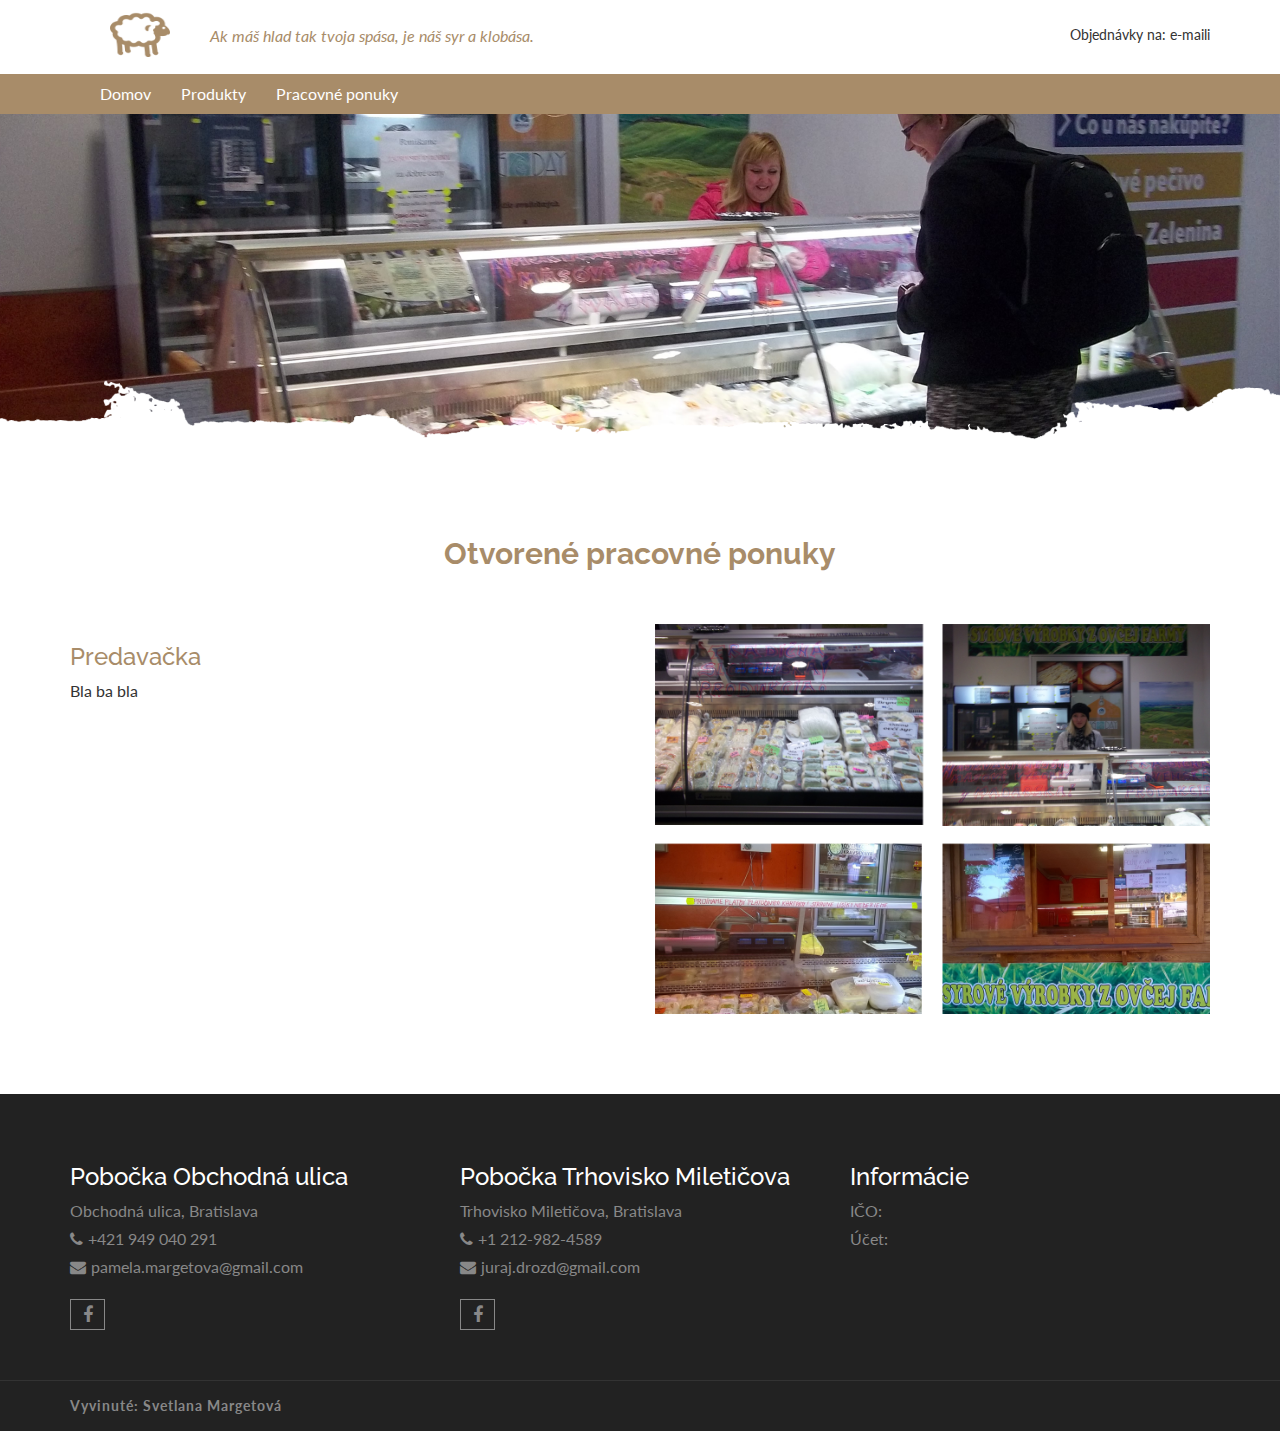
==== commit 7e13e630: "bugfix" ====
--- a/job.html
+++ b/job.html
@@ -36,7 +36,7 @@
                   <img src="img/logo.png" />
                 </a>
               </div>
-
+              <div class="pull-left slogan"><em>Ak máš hlad tak tvoja spása, je náš syr a klobása.</em></div>
               <div class="pull-right email-right">Objednávky na:
                 <a href="mailto:pamela.margetova@gmail.com">e-maili</a>
               </div>
--- a/css/style.css
+++ b/css/style.css
@@ -1029,6 +1029,8 @@
   display: inline;
   float: left;
   width: 100%;
+  padding-top: 40px;
+  padding-bottom: 40px;
 }
 #aa-product .aa-product-area {
   display: inline;
@@ -4383,3 +4385,23 @@
 .job h2 {
   margin-bottom: 40px;
 }
+
+.slogan {
+  margin-top: 20px;
+  color: #a88c69;
+  margin-left: 20px;
+}
+
+ul.aa-product-catg li {
+  box-shadow: 1px 6px 10px #ccc;
+    border: 1px solid #ccc;
+    border-radius: .2em;
+    height: auto;
+    overflow: hidden;
+    padding-bottom: 80px;
+}
+
+.aa-product-catg li figure {
+
+
+}
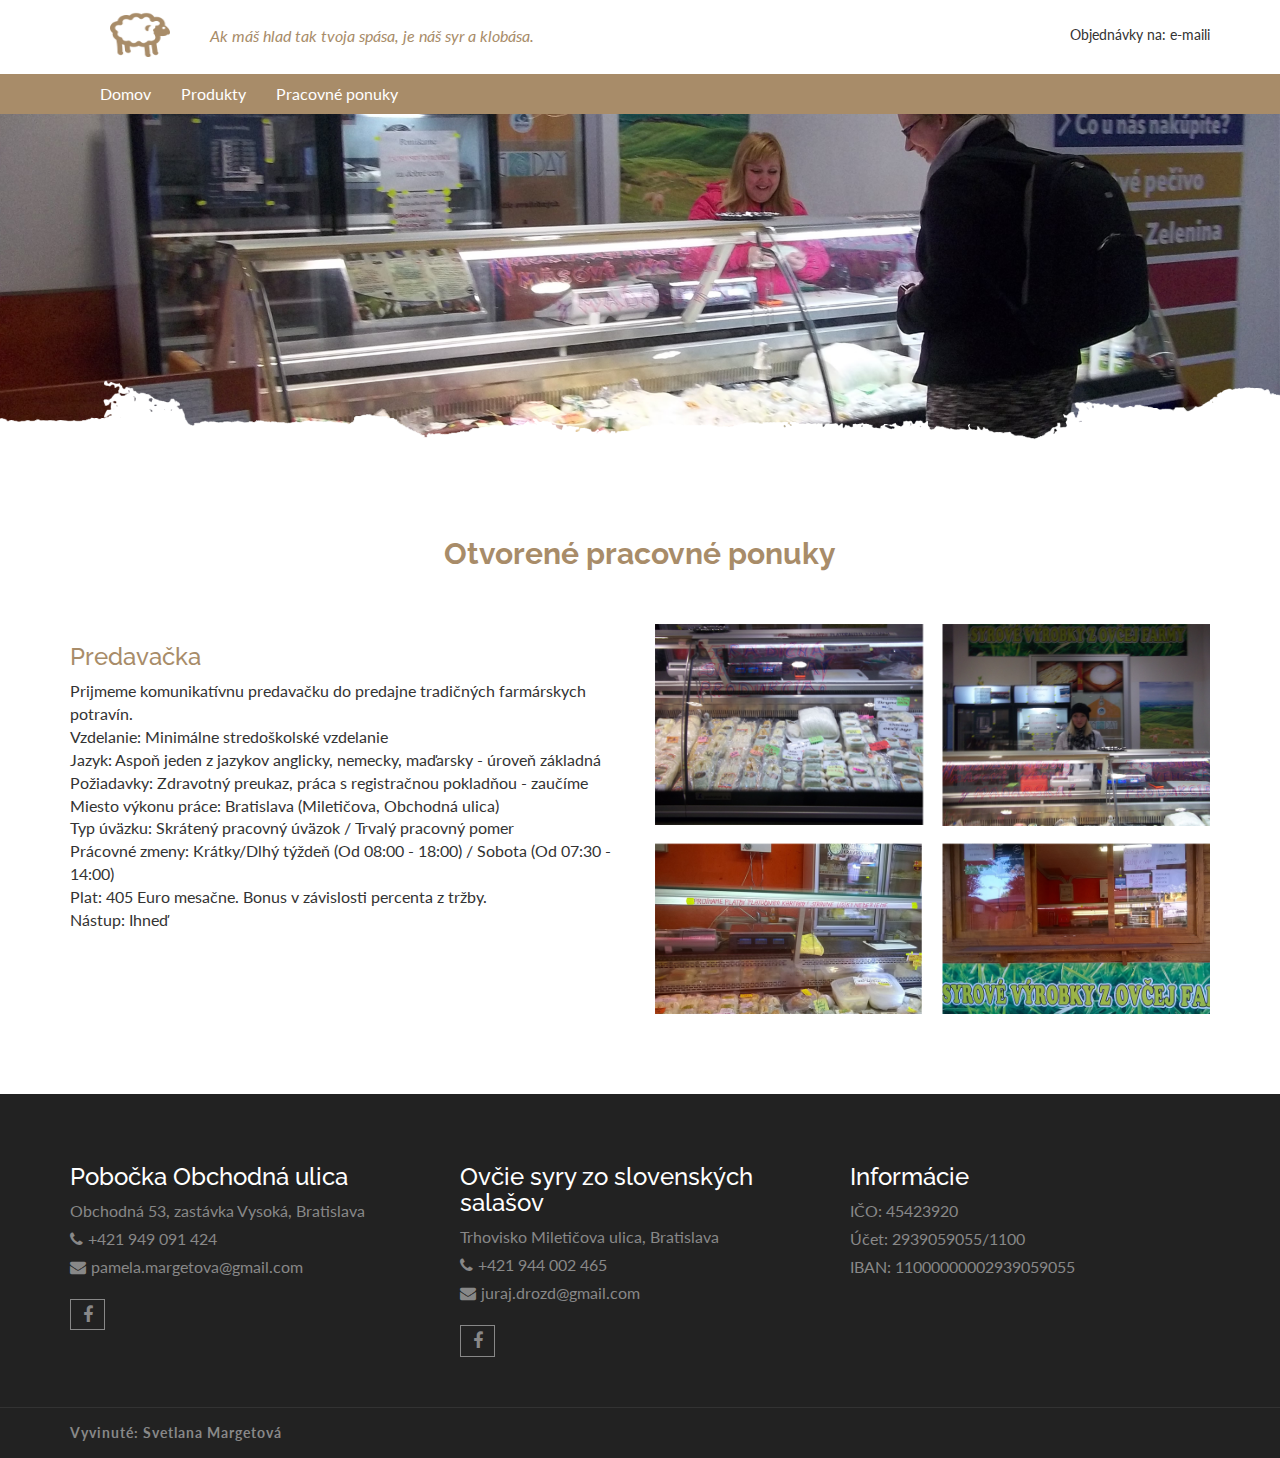
==== commit 9db81246: "updates" ====
--- a/job.html
+++ b/job.html
@@ -81,7 +81,17 @@
       <h2 class="col-md-12 text-center">Otvorené pracovné ponuky</h2>
       <div class="col-md-6 job-d">
         <h3>Predavačka</h3>
-        <p>Bla ba bla</p>
+        <p>Prijmeme komunikatívnu predavačku do predajne tradičných farmárskych potravín. <br />
+        Vzdelanie: Minimálne stredoškolské vzdelanie <br />
+      Jazyk: Aspoň jeden z jazykov anglicky, nemecky, maďarsky - úroveň základná <br />
+    Požiadavky: Zdravotný preukaz, práca s registračnou pokladňou - zaučíme <br />
+    Miesto výkonu práce: Bratislava (Miletičova, Obchodná ulica)
+    <br />
+    Typ úväzku: Skrátený pracovný úväzok / Trvalý pracovný pomer <br />
+    Prácovné zmeny: Krátky/Dlhý týždeň (Od 08:00 - 18:00) / Sobota (Od 07:30 - 14:00)<br />
+    Plat: 405 Euro mesačne. Bonus v závislosti percenta z tržby. <br />
+    Nástup: Ihneď
+  </p>
       </div>
       <div class="col-md-6">
         <img src="img/job-img.png" class="img-responsive" />
@@ -103,8 +113,8 @@
                   <div class="aa-footer-widget">
                     <h3>Pobočka Obchodná ulica</h3>
                     <address>
-                      <p>Obchodná ulica, Bratislava</p>
-                      <p><span class="fa fa-phone"></span>+421 949 040 291</p>
+                      <p>Obchodná 53, zastávka Vysoká, Bratislava</p>
+                      <p><span class="fa fa-phone"></span>+421 949 091 424</p>
                       <p><span class="fa fa-envelope"></span><a href="mailto:pamela.margetova@gmail.com">pamela.margetova@gmail.com</a></p>
                     </address>
                     <div class="aa-footer-social">
@@ -117,10 +127,10 @@
               <div class="col-md-4 col-sm-6">
                 <div class="aa-footer-widget">
                   <div class="aa-footer-widget">
-                    <h3>Pobočka Trhovisko Miletičova</h3>
+                    <h3>Ovčie syry zo slovenských salašov</h3>
                     <address>
-                      <p>Trhovisko Miletičova, Bratislava</p>
-                      <p><span class="fa fa-phone"></span>+1 212-982-4589</p>
+                      <p>Trhovisko Miletičova ulica, Bratislava</p>
+                      <p><span class="fa fa-phone"></span>+421 944 002 465</p>
                       <p><span class="fa fa-envelope"></span><a href="mailto:juraj.drozd@gmail.com">juraj.drozd@gmail.com</a></p>
                     </address>
                     <div class="aa-footer-social">
@@ -135,8 +145,9 @@
                   <div class="aa-footer-widget">
                     <h3>Informácie</h3>
                     <address>
-                      <p>IČO: </p>
-                      <p>Účet: </p>
+                      <p>IČO: 45423920</p>
+                      <p>Účet: 2939059055/1100</p>
+                      <p>IBAN: 11000000002939059055</p>
                     </address>
                   </div>
                 </div>
@@ -181,4 +192,4 @@
   <script src="js/custom.js"></script>
 
   </body>
-  </html>
+</html>
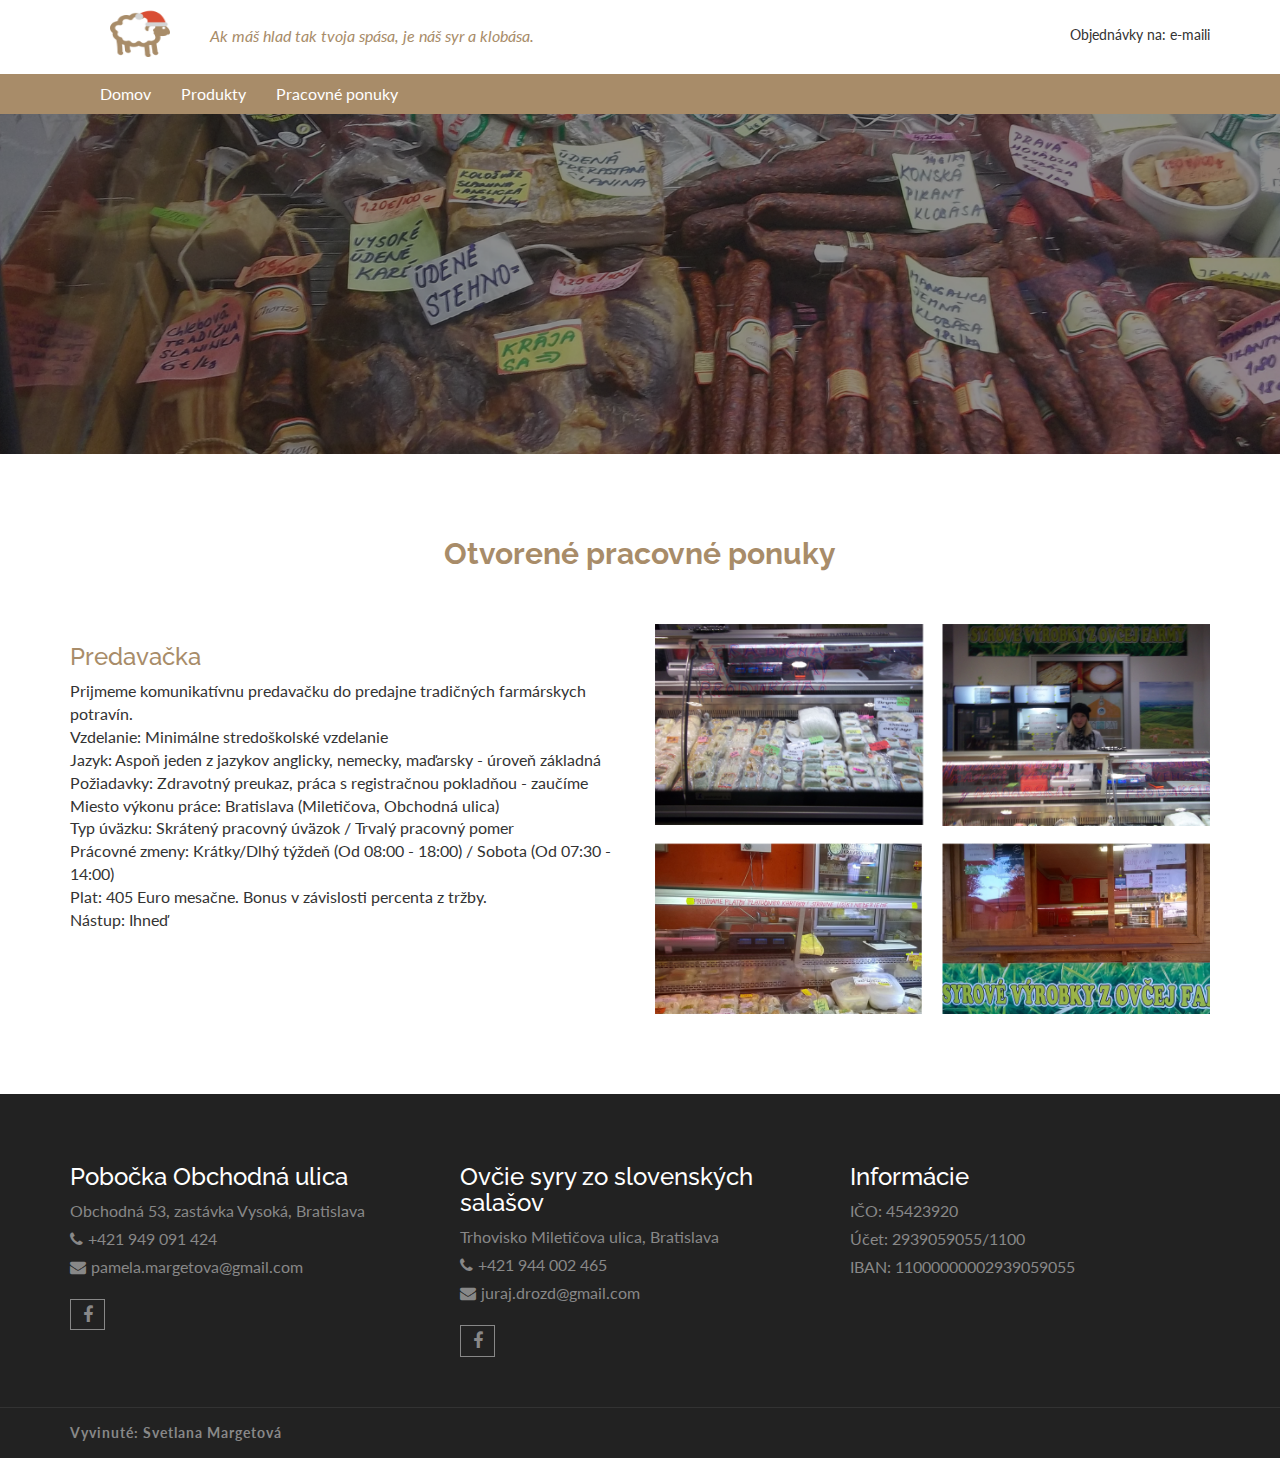
==== commit 9f5a0940: "updates" ====
--- a/job.html
+++ b/job.html
@@ -62,7 +62,7 @@
           <div class="navbar-collapse collapse">
             <ul class="nav navbar-nav">
               <li><a href="index.html">Domov</a></li>
-              <li><a href="index.html#aa-product">Produkty</a></li>
+              <li><a href="products.html">Produkty</a></li>
               <li><a href="job.html">Pracovné ponuky</a></li>
             </ul>
           </div><!--/.nav-collapse -->
--- a/css/style.css
+++ b/css/style.css
@@ -4344,7 +4344,7 @@
   display: table;
     width: 100%;
     height: auto;
-    padding: 170px 0;
+    padding: 100px 0;
     text-align: center;
     color: #fff;
     background: url(../img/banner.png) no-repeat bottom center scroll;
@@ -4401,7 +4401,103 @@
     padding-bottom: 80px;
 }
 
-.aa-product-catg li figure {
-
-
-}
+.banner-heading {
+  font-size: 40px;
+  font-weight: bold;
+  margin-left: 40px;
+}
+
+.why-products {
+  padding: 70px 0;
+}
+
+.p-heading {
+  font-weight: bold;
+  margin-bottom: 30px;
+  font-size: 28px;
+}
+
+.c-desc,
+.c-desc1 {
+  color: #908f8f;
+}
+
+.p-heading2 {
+  color: #cba97e;
+  margin: 20px 0;
+  font-size: 20px;
+}
+
+.c-desc1 {
+  font-size: 15px;
+}
+
+.why-img {
+  width: 80%;
+  height: 70%;
+}
+
+.smothies-recipes {
+  background: #f4f4f4;
+  padding: 50px 0;
+  position: relative;
+}
+
+.recipe {
+  margin-top: 20px;
+  height: auto;
+  padding: 20px 40px;
+  border: 6px solid #d4d4d4;
+  background: #fff;
+  position: absolute;
+  margin-right: auto;
+  margin-left: auto;
+  top: 150px;
+  left: 0;
+  right: 0;
+  bottom: 0;
+  margin-bottom: -50px;
+}
+
+.top-sales {
+  margin-top: 100px;
+  padding-bottom: 100px;
+}
+
+.box {
+  margin-top: 50px;
+  padding: 20px 10px;
+  position: relative;
+  color: #fff;
+  background: #a88c69;
+  border: 4px solid #776146;
+}
+/*
+.green-box {
+  background: #F8D262;
+    height: auto;
+    background-size: cover;
+}
+
+.red-box {
+  background: #b9c95c;
+}
+
+.blue-box {
+  background: #fed835;
+}
+*/
+.box h5 {
+  font-size: 17px;
+  font-weight: bold;
+}
+.box p {
+  font-size: 14px;
+}
+
+.img-torta {
+  position: absolute;
+  width: 60%;
+  right: -40px;
+  bottom: 0px;
+}
